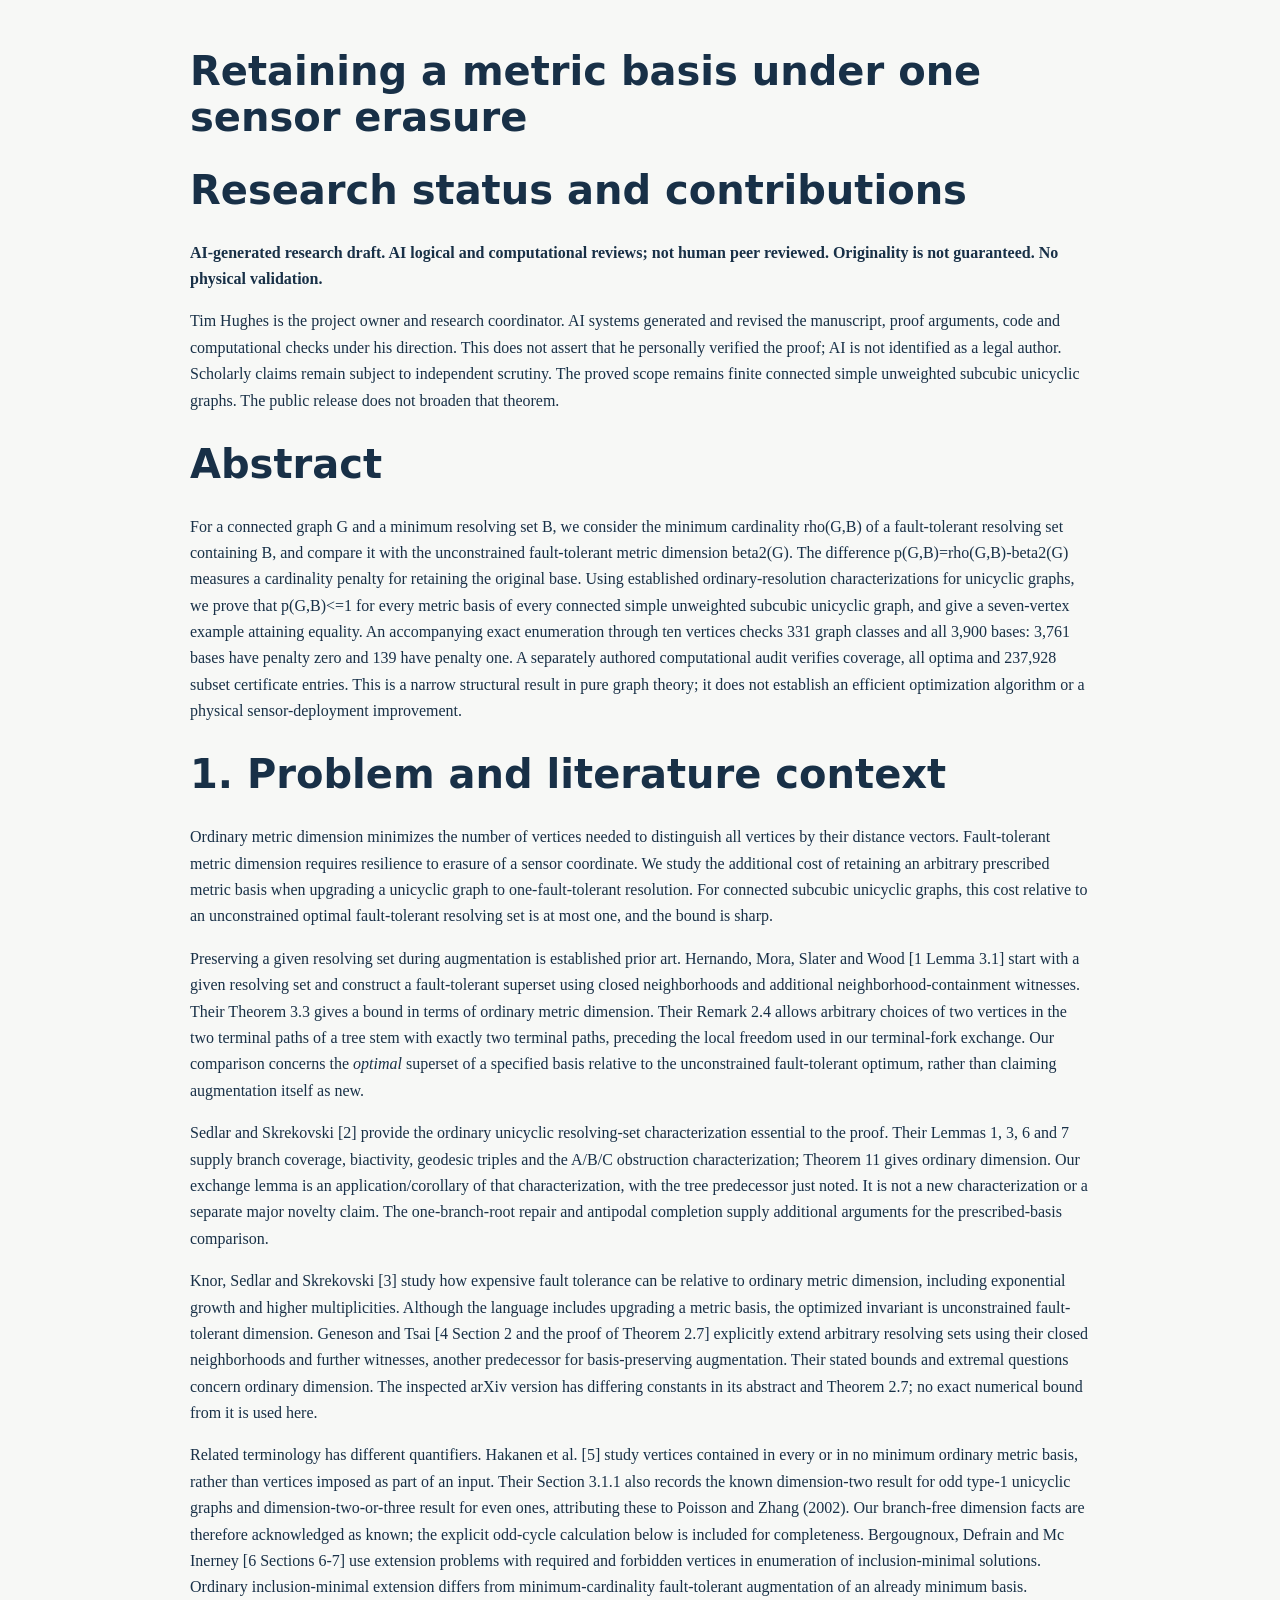
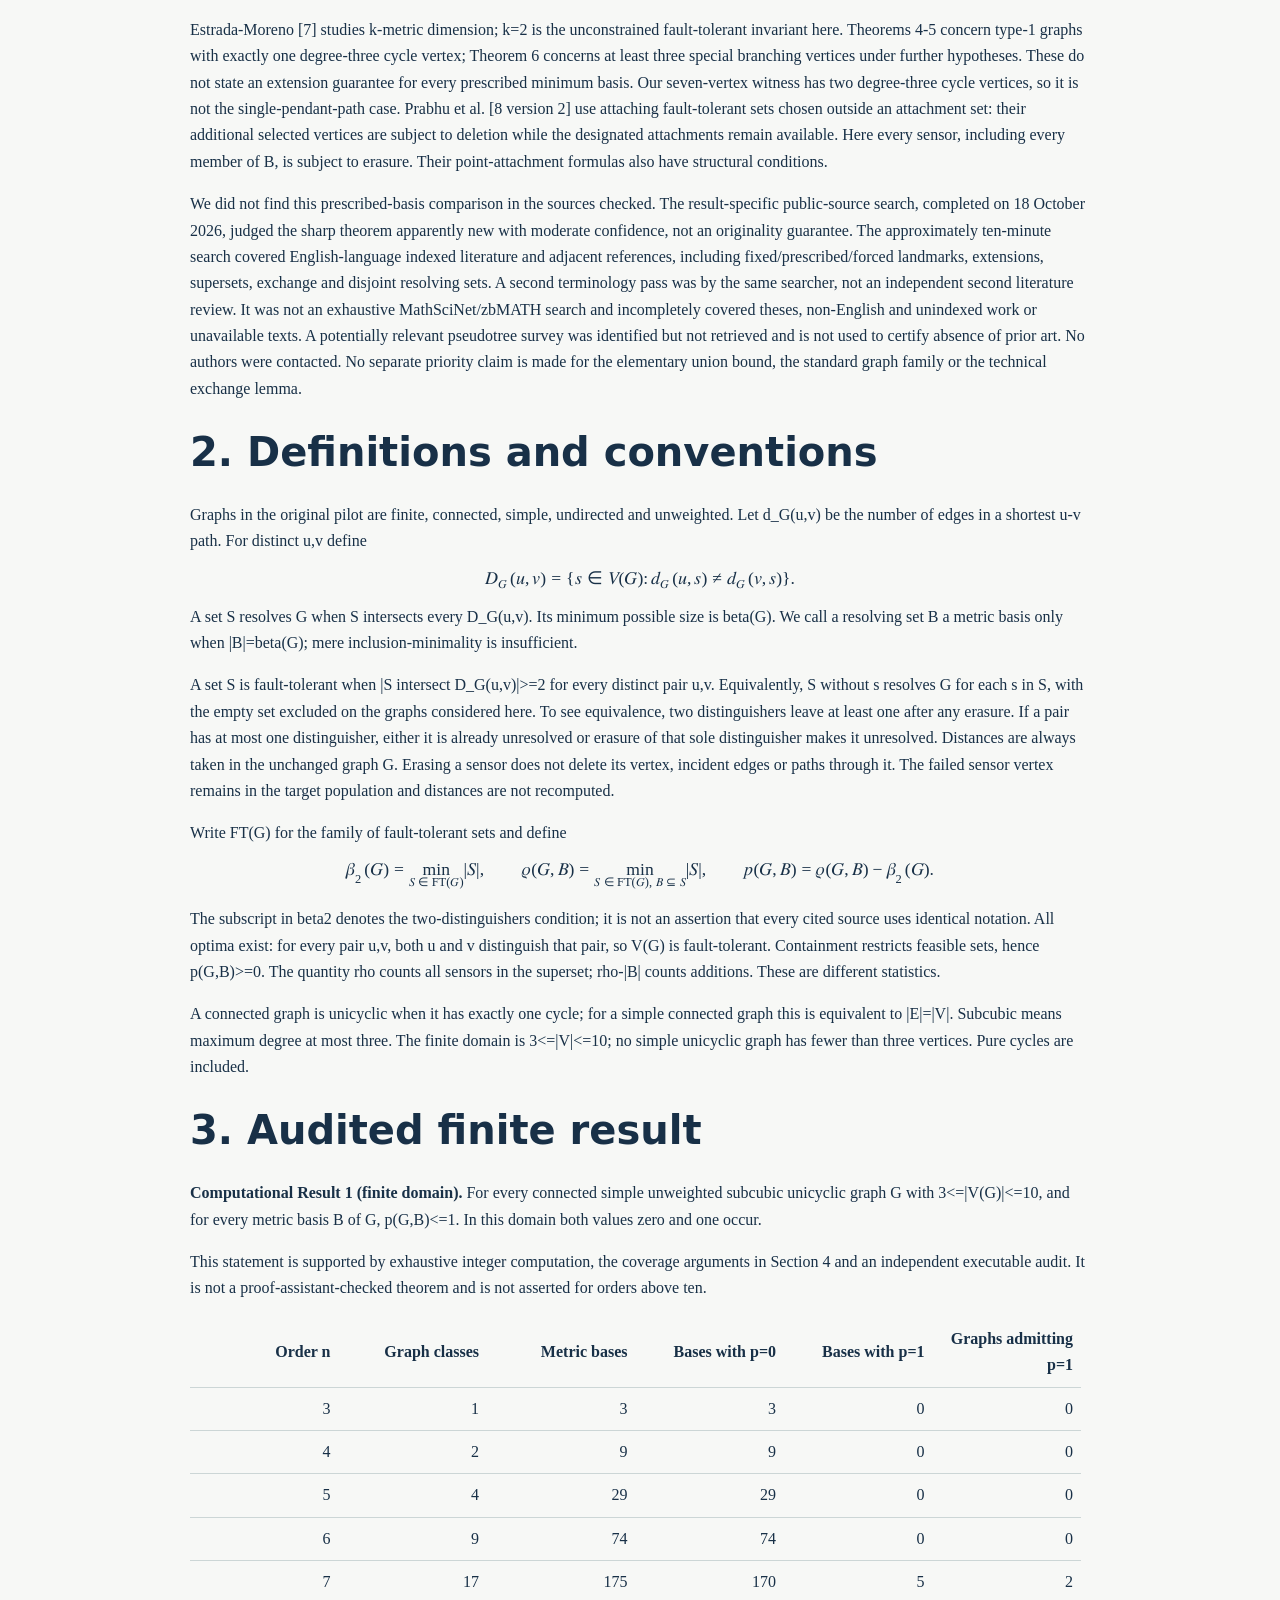
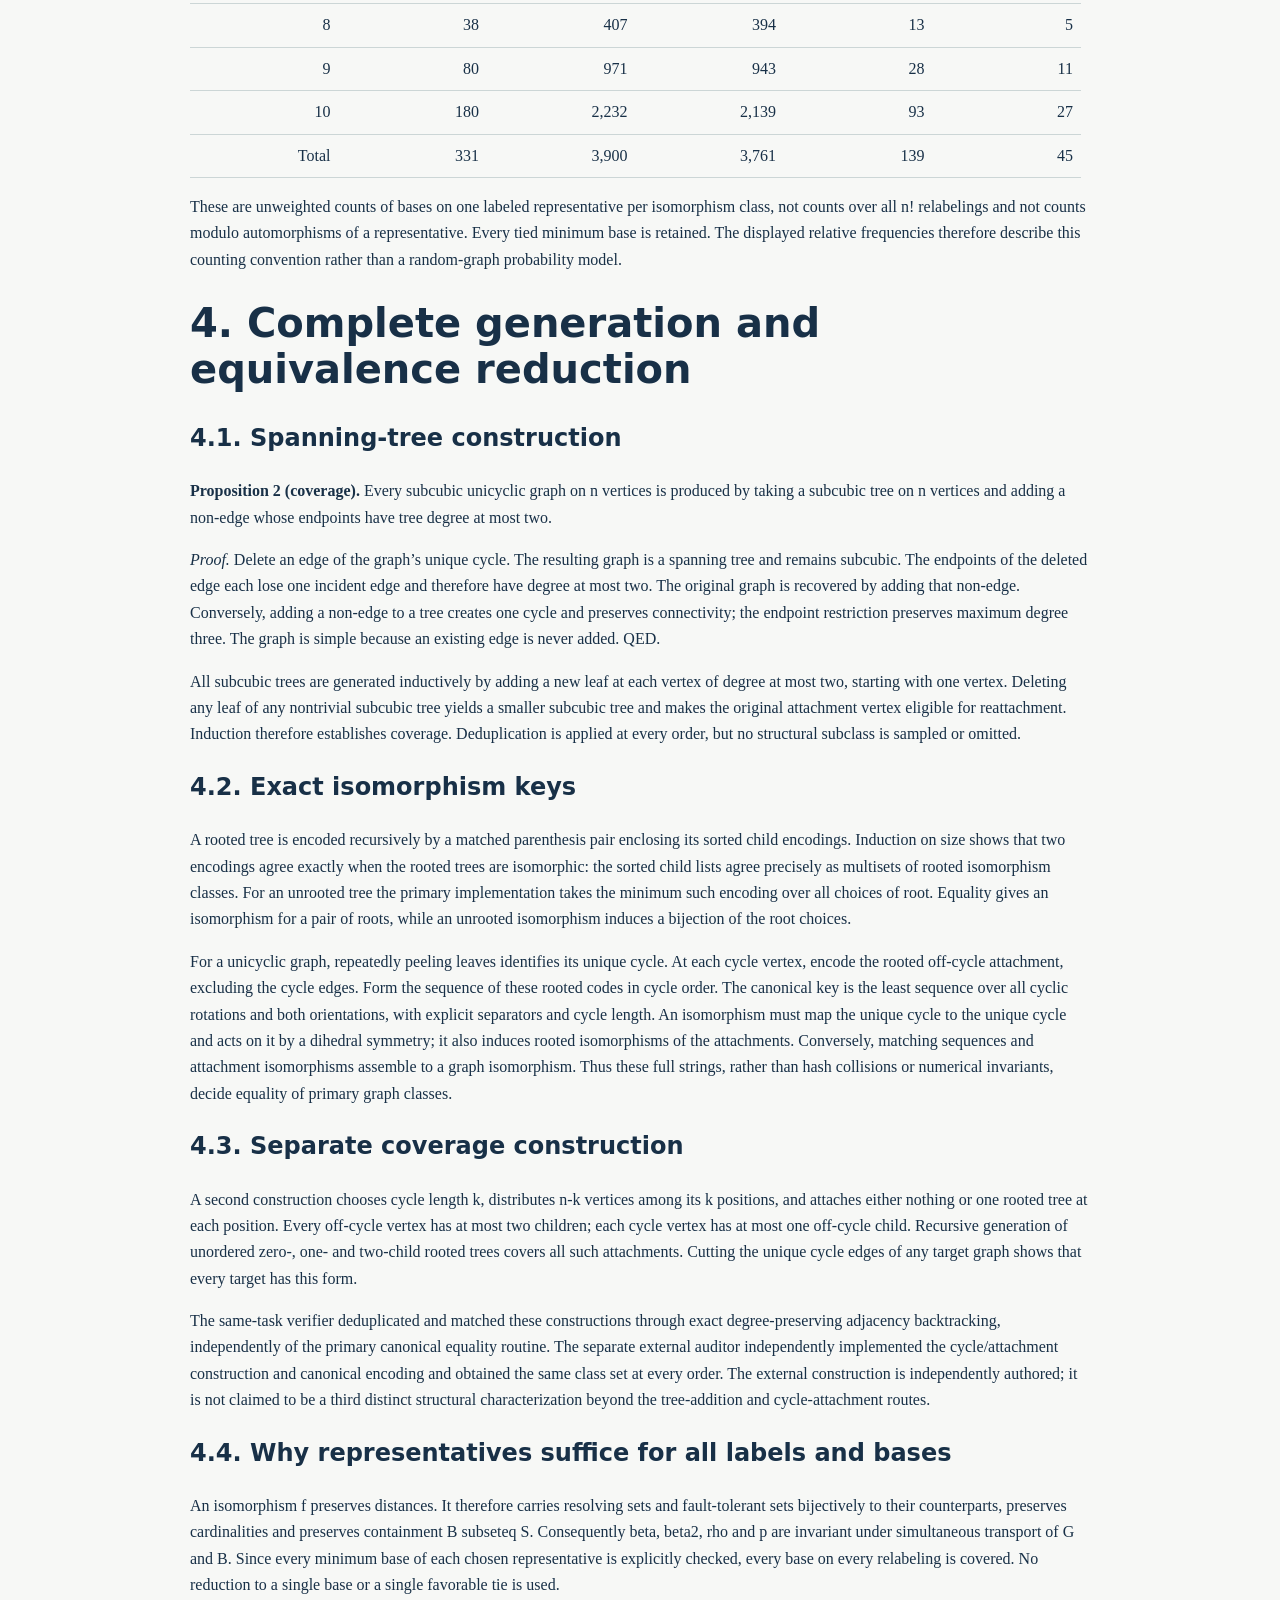
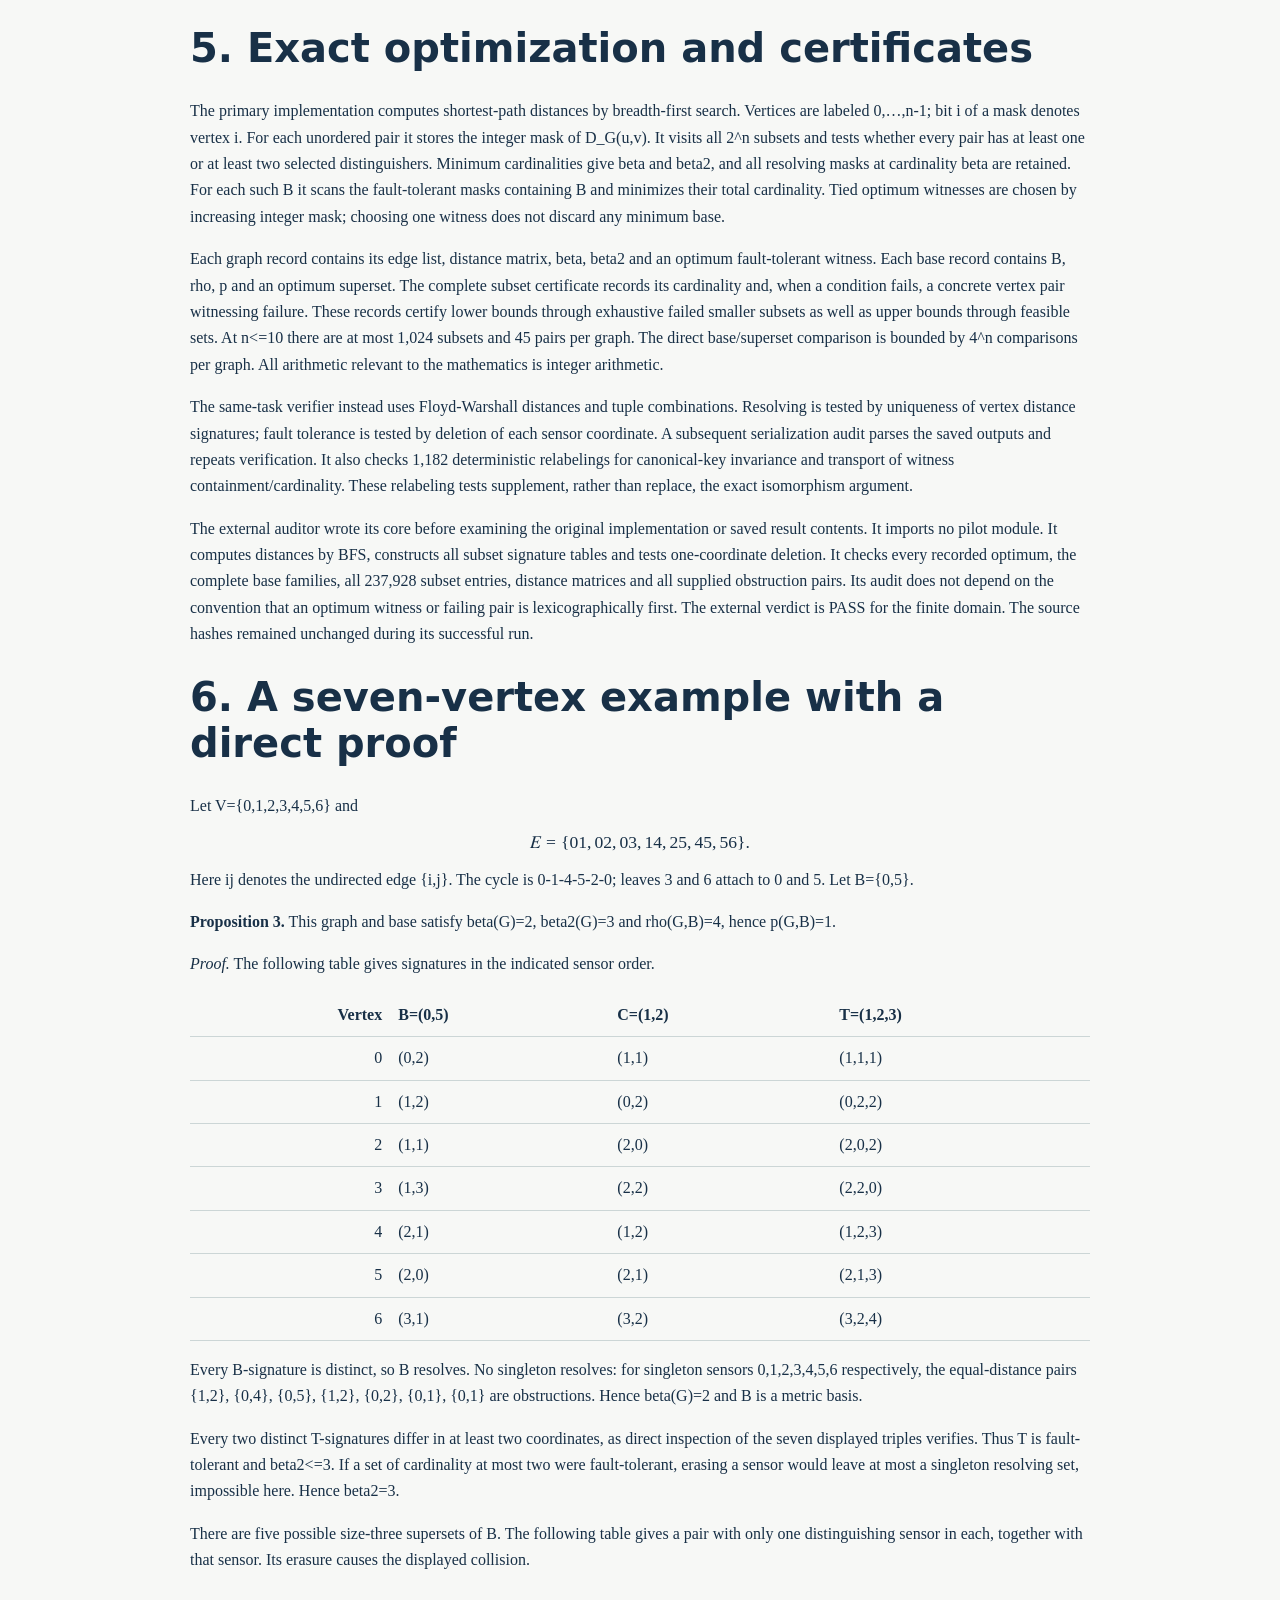
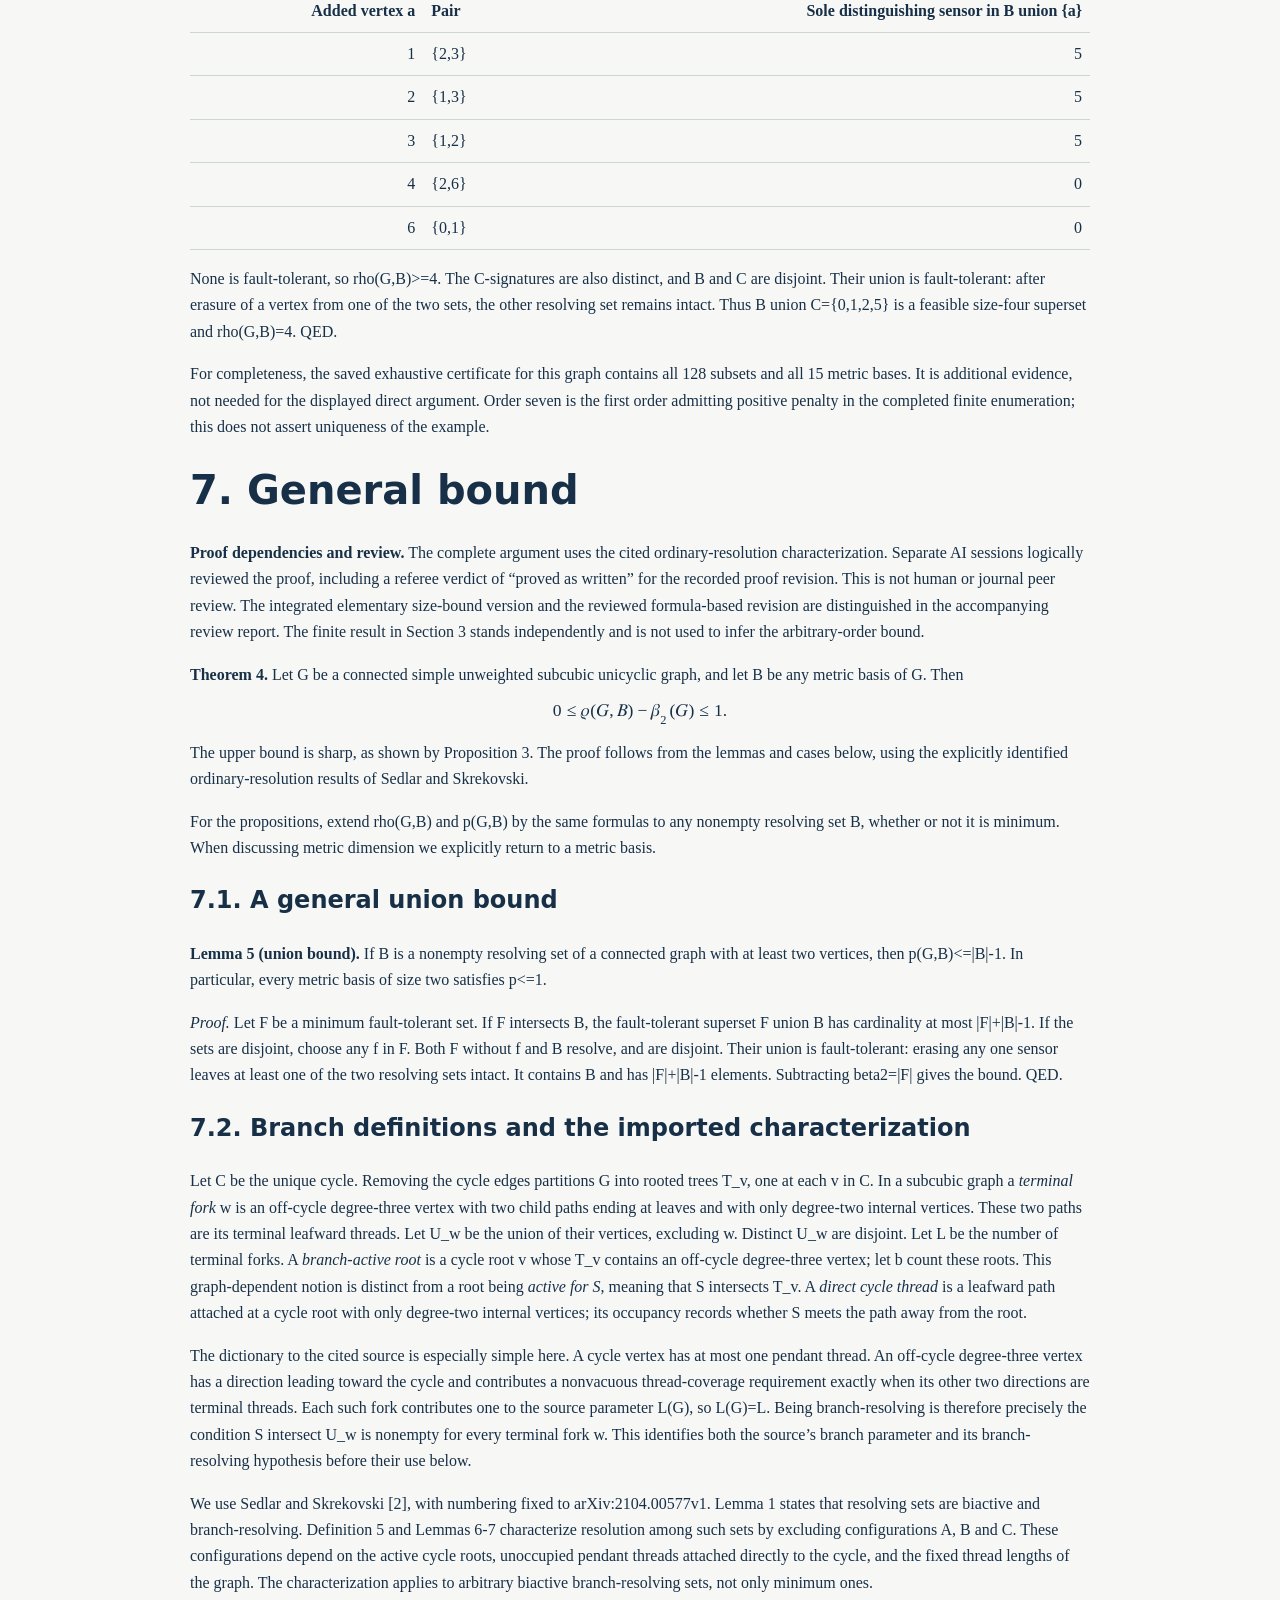
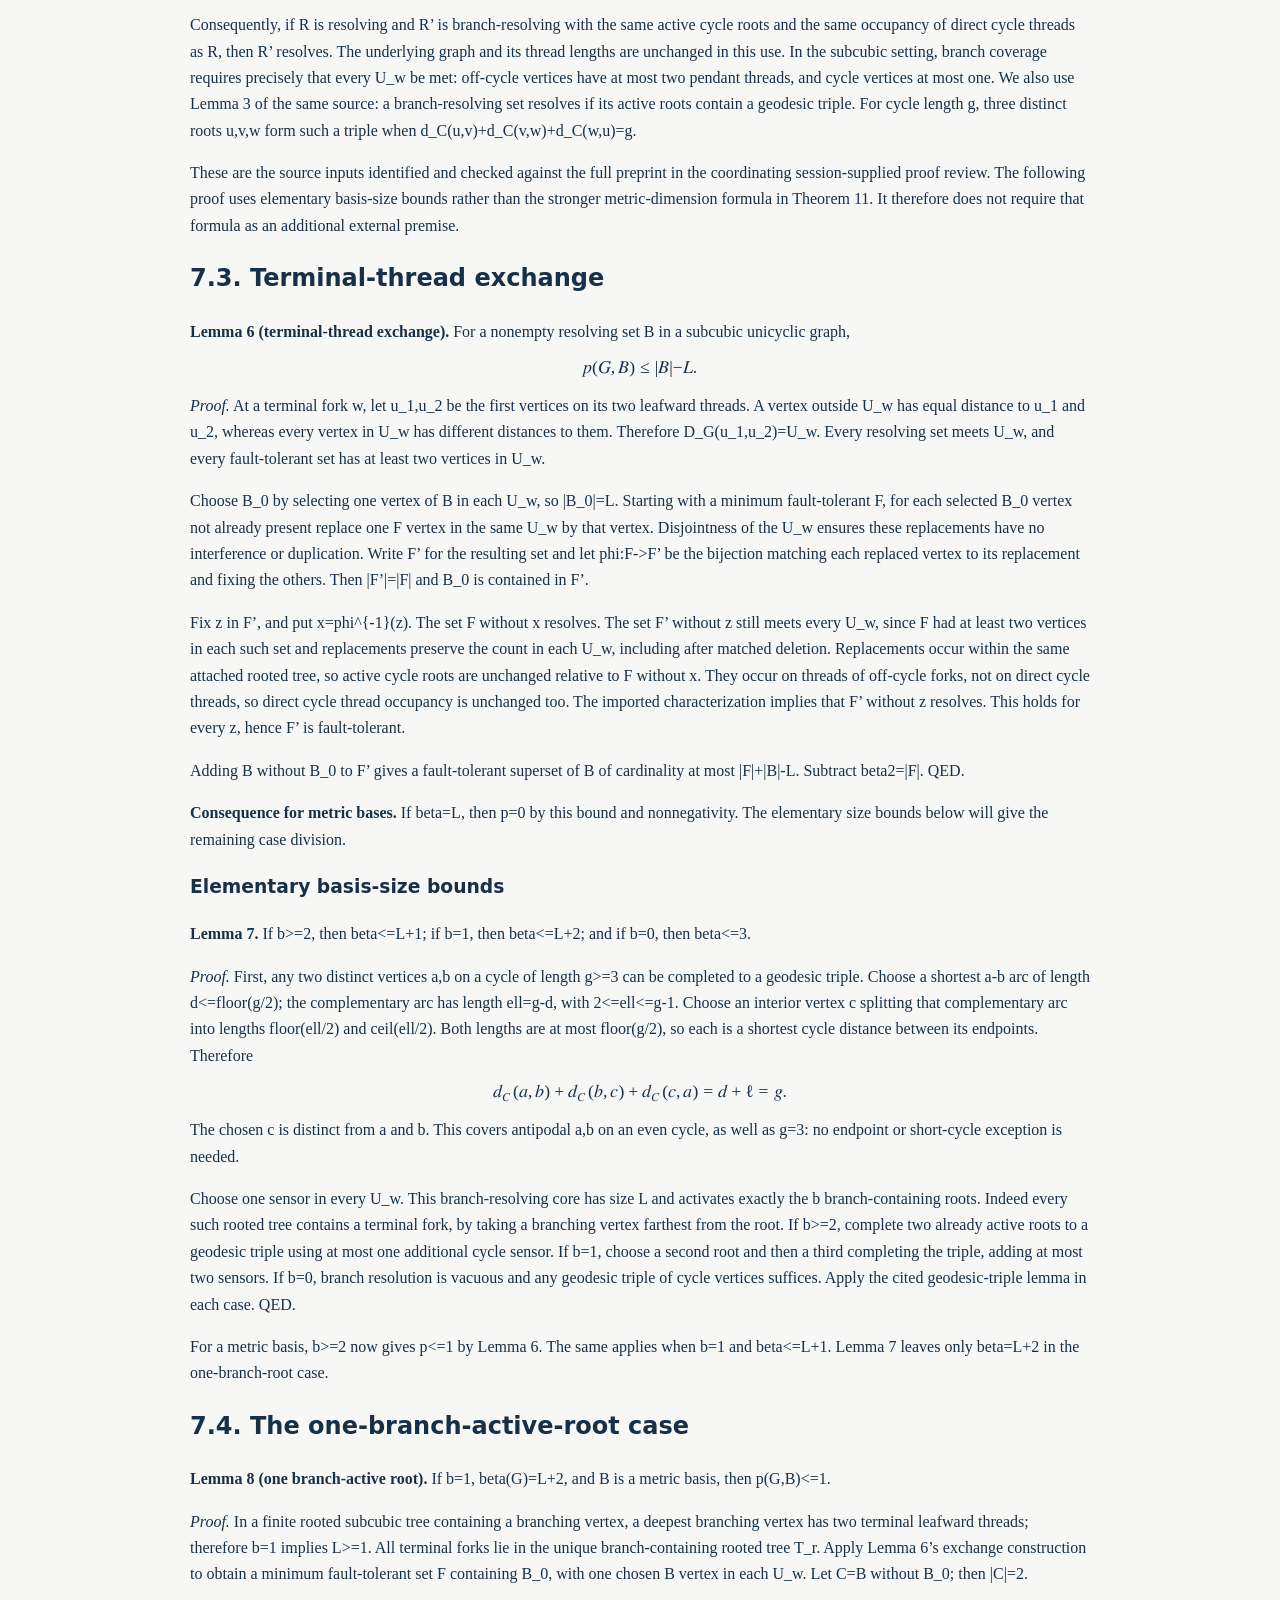
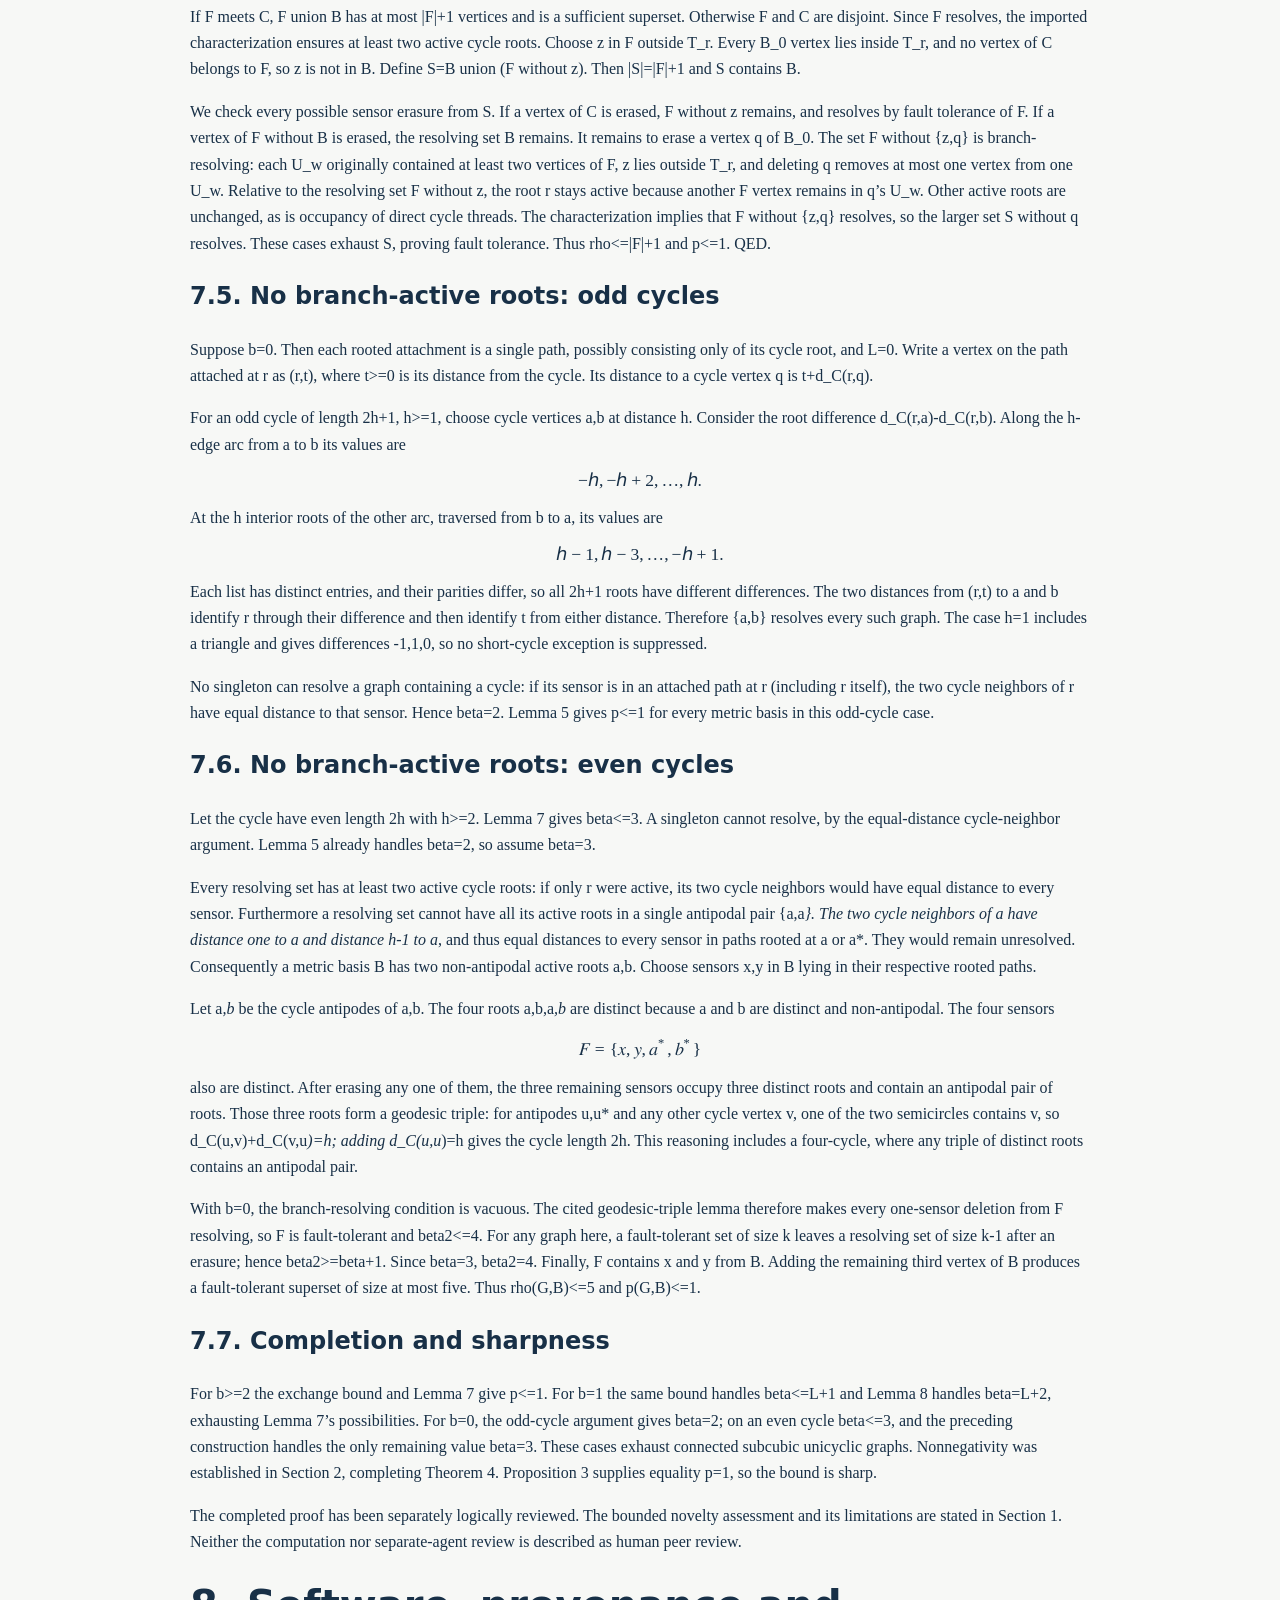
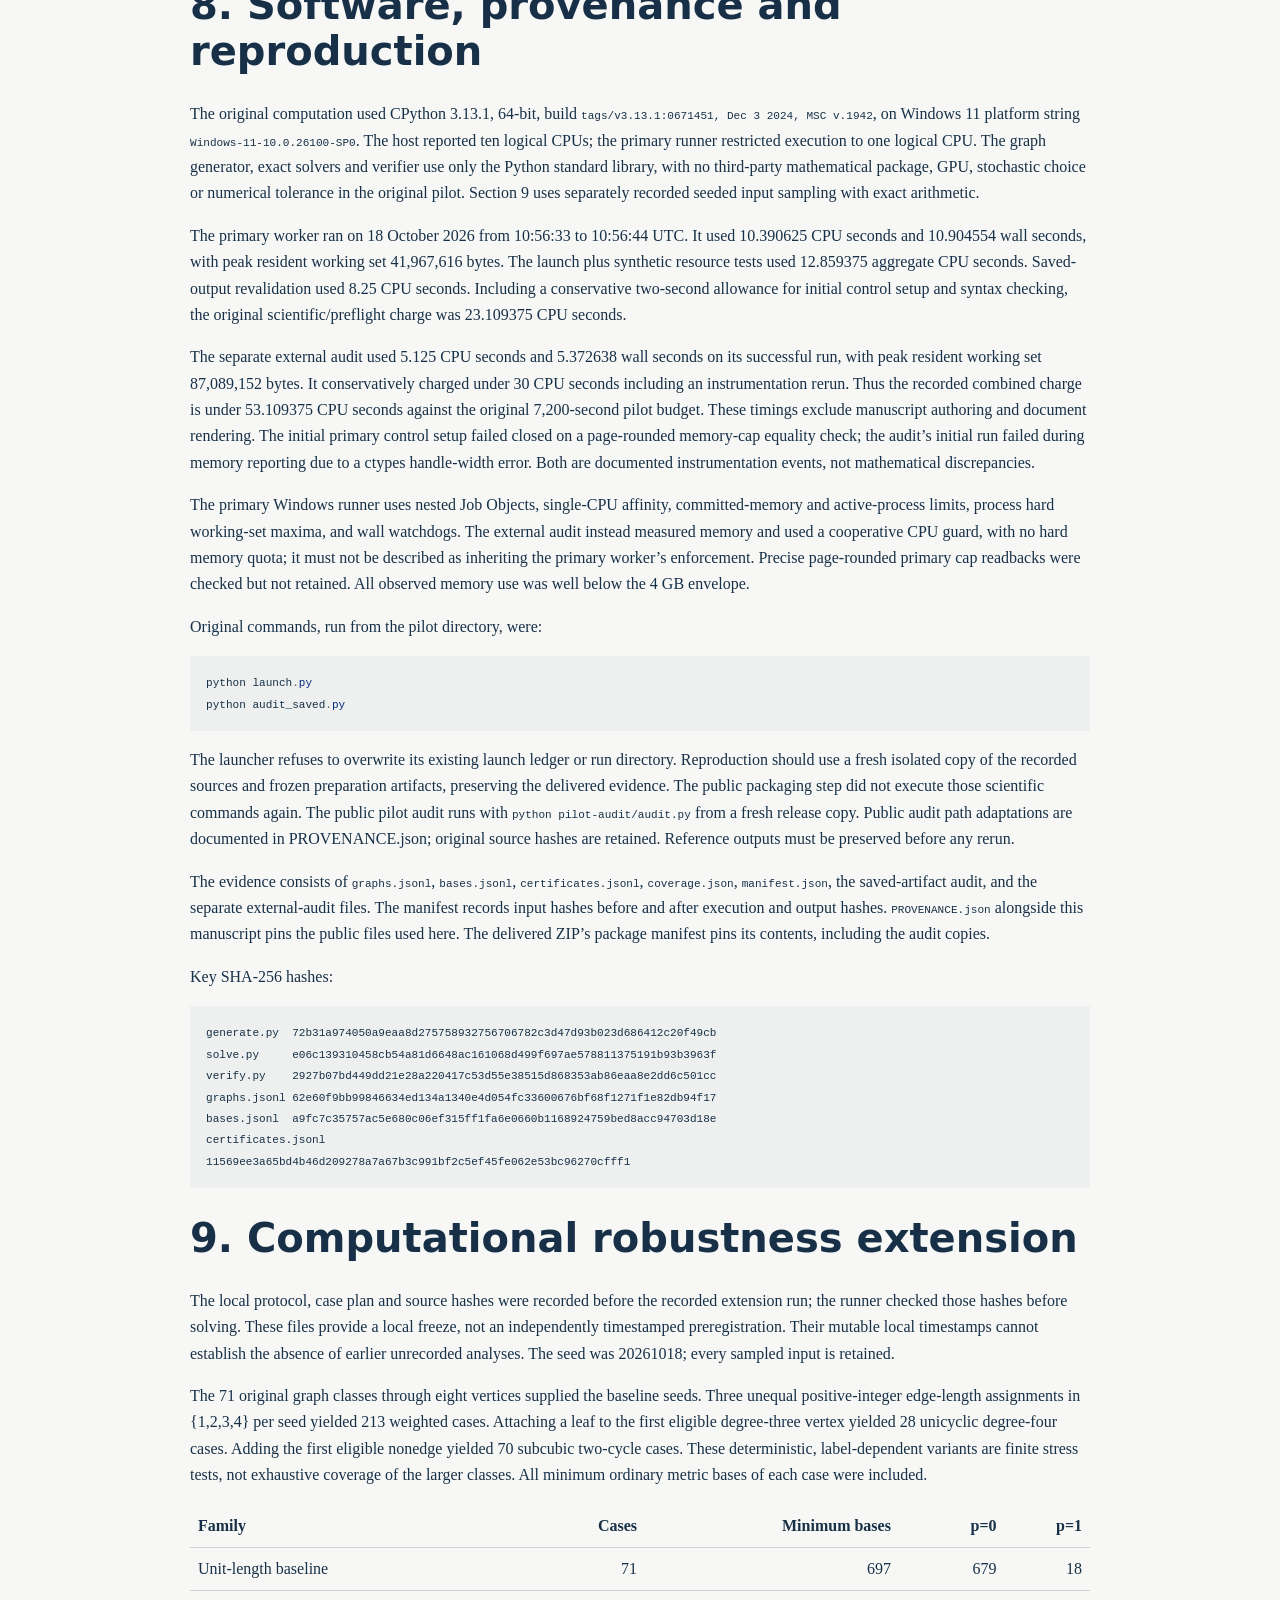
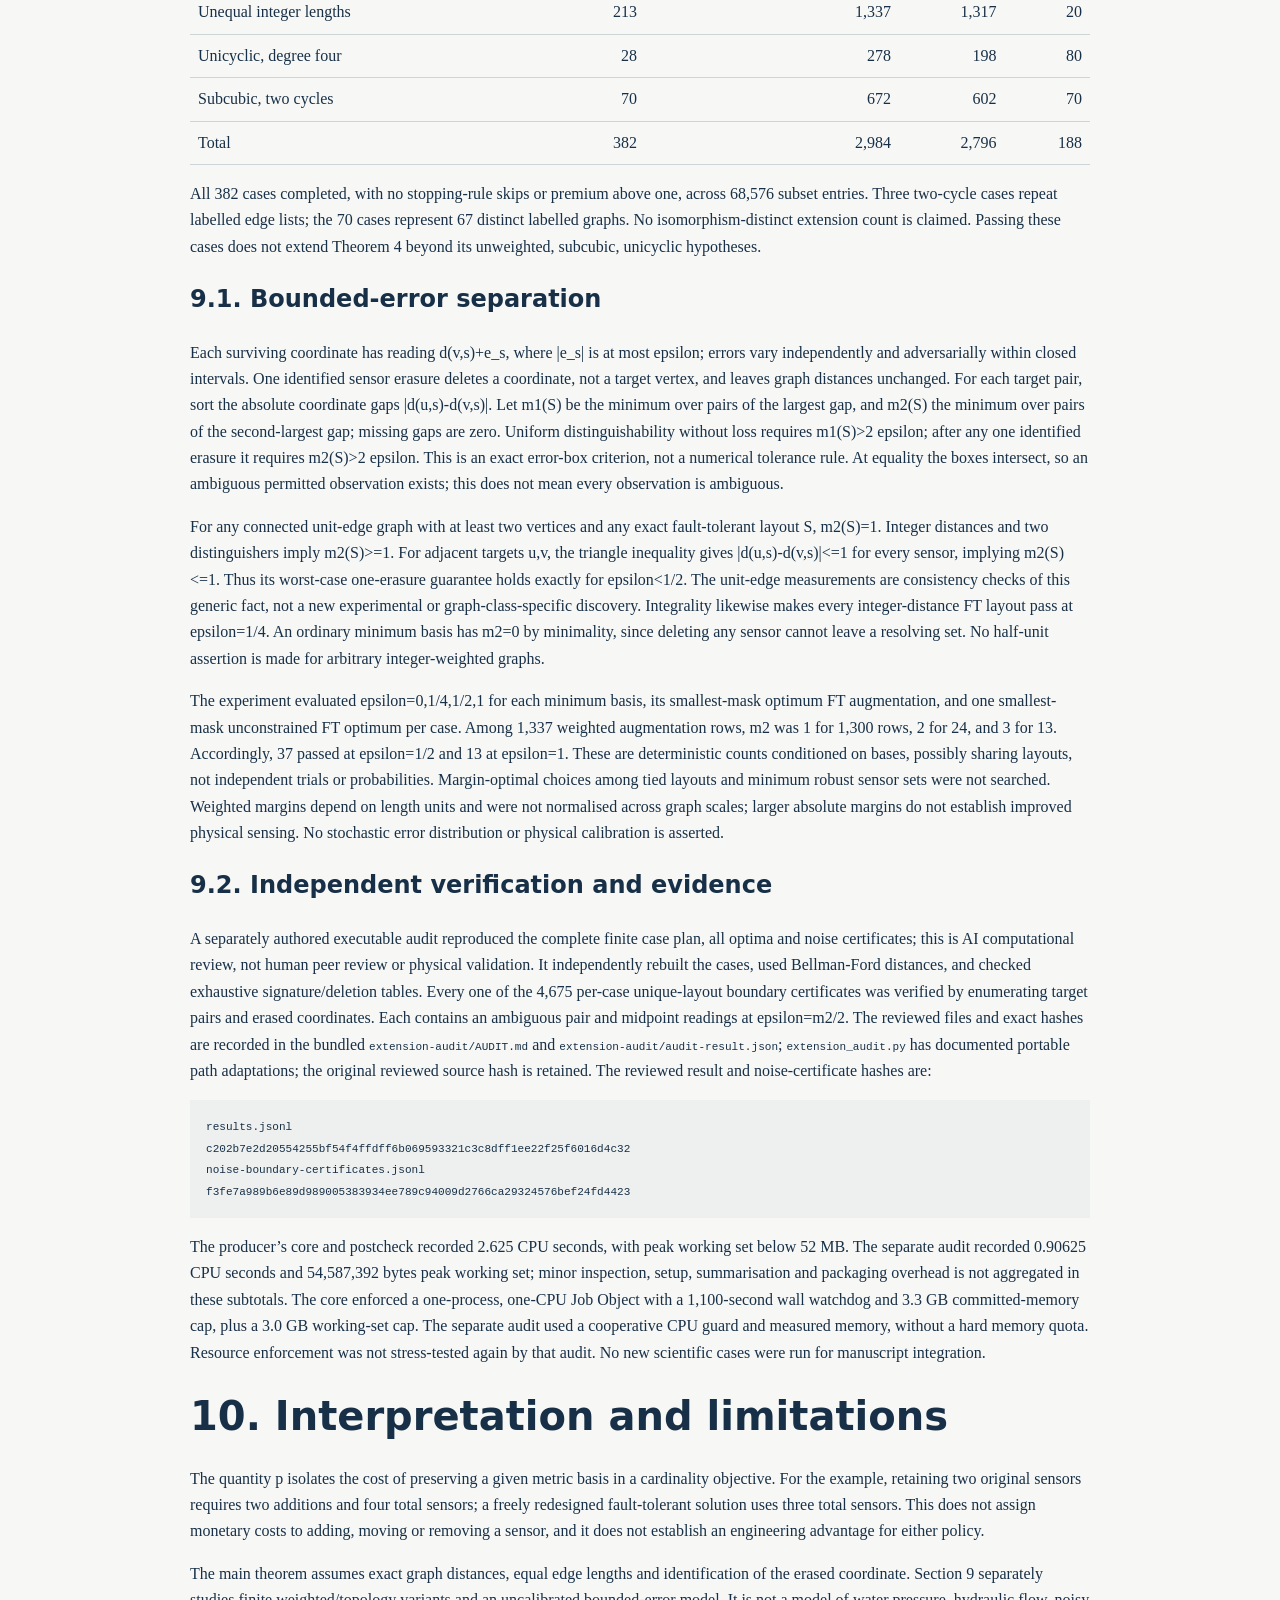
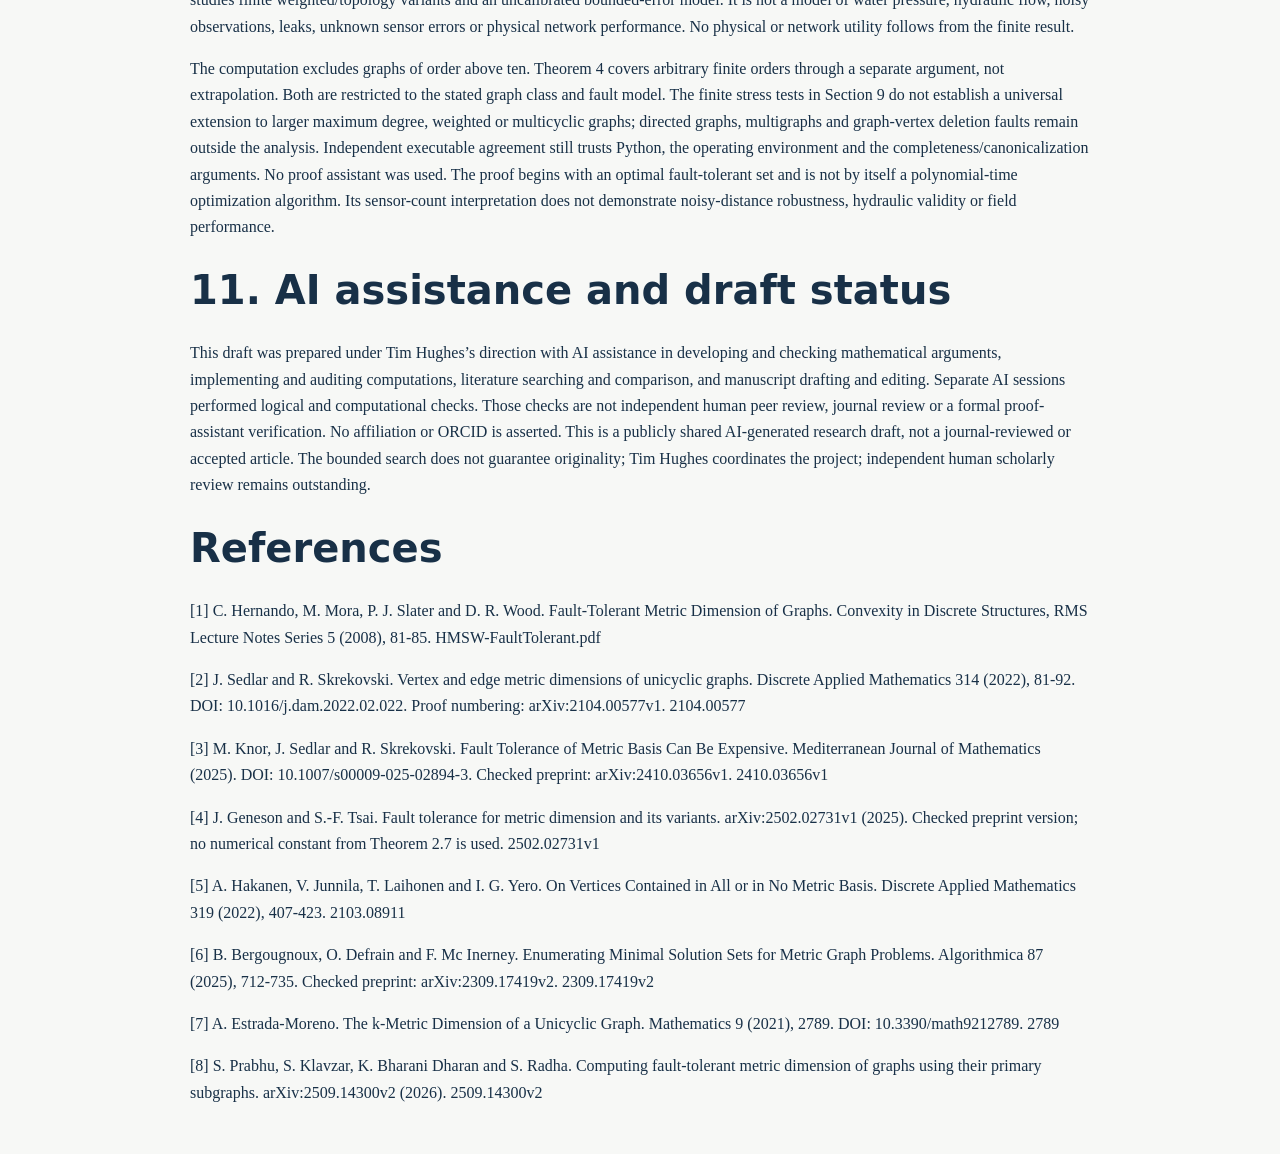
==== paper.html @ e22c7f04 "Publish AI-generated maths draft with scoped licences and audited evidence" ====
<!DOCTYPE html>
<html xmlns="http://www.w3.org/1999/xhtml">
<head>
  <meta charset="utf-8" />
  <meta name="generator" content="pandoc 3.12.1" />
  <meta name="viewport" content="width=device-width, initial-scale=1.0, user-scalable=yes" />
  <title>Retaining a metric basis under one sensor erasure</title>
  <style>
    /* Default styles provided by pandoc.
    ** See https://pandoc.org/MANUAL.html#variables-for-html for config info.
    */
    span.smallcaps{font-variant: small-caps;}
    div.columns{display: flex; gap: 1.5em;}
    div.column{flex: auto;}
    @media screen {
    div.columns{gap: min(4vw, 1.5em);}
    div.column{overflow-x: auto;}
    }
    div.hanging-indent{margin-left: 1.5em; text-indent: -1.5em;}
    /* The extra [class] is a hack that increases specificity enough to
       override a similar rule in reveal.js */
    ul.task-list[class]{list-style: none;}
    ul.task-list li input[type="checkbox"] {
      font-size: inherit;
      width: 0.8em;
      margin: 0 0.8em 0.2em -1.6em;
      vertical-align: middle;
    }
    /* CSS for syntax highlighting */
    html { -webkit-text-size-adjust: 100%; }
    pre > code.sourceCode { white-space: pre; position: relative; }
    pre > code.sourceCode > span { display: inline-block; line-height: 1.25; }
    pre > code.sourceCode > span:empty { height: 1.2em; }
    .sourceCode { overflow: visible; }
    code.sourceCode > span { color: inherit; text-decoration: inherit; }
    div.sourceCode { margin: 1em 0; }
    pre.sourceCode { margin: 0; }
    @media screen {
    div.sourceCode { overflow: auto; }
    }
    @media print {
    pre > code.sourceCode { white-space: pre-wrap; }
    pre > code.sourceCode > span { text-indent: -5em; padding-left: 5em; }
    }
    pre.numberSource code
      { counter-reset: source-line 0; }
    pre.numberSource code > span
      { position: relative; left: -4em; counter-increment: source-line; }
    pre.numberSource code > span > a:first-child::before
      { content: counter(source-line);
        position: relative; left: -1em; text-align: right; vertical-align: baseline;
        border: none; display: inline-block;
        -webkit-touch-callout: none; -webkit-user-select: none;
        -khtml-user-select: none; -moz-user-select: none;
        -ms-user-select: none; user-select: none;
        padding: 0 4px; width: 4em;
        color: #aaaaaa;
      }
    pre.numberSource { margin-left: 3em; border-left: 1px solid #aaaaaa;  padding-left: 4px; }
    div.sourceCode
      {   }
    @media screen {
    pre > code.sourceCode > span > a:first-child::before { text-decoration: underline; }
    }
    code span.al { color: #ff0000; font-weight: bold; } /* Alert */
    code span.an { color: #60a0b0; font-weight: bold; font-style: italic; } /* Annotation */
    code span.at { color: #7d9029; } /* Attribute */
    code span.bn { color: #40a070; } /* BaseN */
    code span.bu { color: #008000; } /* BuiltIn */
    code span.cf { color: #007020; font-weight: bold; } /* ControlFlow */
    code span.ch { color: #4070a0; } /* Char */
    code span.cn { color: #880000; } /* Constant */
    code span.co { color: #60a0b0; font-style: italic; } /* Comment */
    code span.cv { color: #60a0b0; font-weight: bold; font-style: italic; } /* CommentVar */
    code span.do { color: #ba2121; font-style: italic; } /* Documentation */
    code span.dt { color: #902000; } /* DataType */
    code span.dv { color: #40a070; } /* DecVal */
    code span.er { color: #ff0000; font-weight: bold; } /* Error */
    code span.ex { } /* Extension */
    code span.fl { color: #40a070; } /* Float */
    code span.fu { color: #06287e; } /* Function */
    code span.im { color: #008000; font-weight: bold; } /* Import */
    code span.in { color: #60a0b0; font-weight: bold; font-style: italic; } /* Information */
    code span.kw { color: #007020; font-weight: bold; } /* Keyword */
    code span.op { color: #666666; } /* Operator */
    code span.ot { color: #007020; } /* Other */
    code span.pp { color: #bc7a00; } /* Preprocessor */
    code span.sc { color: #4070a0; } /* SpecialChar */
    code span.ss { color: #bb6688; } /* SpecialString */
    code span.st { color: #4070a0; } /* String */
    code span.va { color: #19177c; } /* Variable */
    code span.vs { color: #4070a0; } /* VerbatimString */
    code span.wa { color: #60a0b0; font-weight: bold; font-style: italic; } /* Warning */
  </style>
  <link rel="stylesheet" href="style.css" />
</head>
<body>
<header id="title-block-header">
<h1 class="title">Retaining a metric basis under one sensor erasure</h1>
</header>
<h1 id="research-status-and-contributions">Research status and
contributions</h1>
<p><strong>AI-generated research draft. AI logical and computational
reviews; not human peer reviewed. Originality is not guaranteed. No
physical validation.</strong></p>
<p>Tim Hughes is the project owner and research coordinator. AI systems
generated and revised the manuscript, proof arguments, code and
computational checks under his direction. This does not assert that he
personally verified the proof; AI is not identified as a legal author.
Scholarly claims remain subject to independent scrutiny. The proved
scope remains finite connected simple unweighted subcubic unicyclic
graphs. The public release does not broaden that theorem.</p>
<h1 id="abstract">Abstract</h1>
<p>For a connected graph G and a minimum resolving set B, we consider
the minimum cardinality rho(G,B) of a fault-tolerant resolving set
containing B, and compare it with the unconstrained fault-tolerant
metric dimension beta2(G). The difference p(G,B)=rho(G,B)-beta2(G)
measures a cardinality penalty for retaining the original base. Using
established ordinary-resolution characterizations for unicyclic graphs,
we prove that p(G,B)&lt;=1 for every metric basis of every connected
simple unweighted subcubic unicyclic graph, and give a seven-vertex
example attaining equality. An accompanying exact enumeration through
ten vertices checks 331 graph classes and all 3,900 bases: 3,761 bases
have penalty zero and 139 have penalty one. A separately authored
computational audit verifies coverage, all optima and 237,928 subset
certificate entries. This is a narrow structural result in pure graph
theory; it does not establish an efficient optimization algorithm or a
physical sensor-deployment improvement.</p>
<h1 id="problem-and-literature-context">1. Problem and literature
context</h1>
<p>Ordinary metric dimension minimizes the number of vertices needed to
distinguish all vertices by their distance vectors. Fault-tolerant
metric dimension requires resilience to erasure of a sensor coordinate.
We study the additional cost of retaining an arbitrary prescribed metric
basis when upgrading a unicyclic graph to one-fault-tolerant resolution.
For connected subcubic unicyclic graphs, this cost relative to an
unconstrained optimal fault-tolerant resolving set is at most one, and
the bound is sharp.</p>
<p>Preserving a given resolving set during augmentation is established
prior art. Hernando, Mora, Slater and Wood [1 Lemma 3.1] start with a
given resolving set and construct a fault-tolerant superset using closed
neighborhoods and additional neighborhood-containment witnesses. Their
Theorem 3.3 gives a bound in terms of ordinary metric dimension. Their
Remark 2.4 allows arbitrary choices of two vertices in the two terminal
paths of a tree stem with exactly two terminal paths, preceding the
local freedom used in our terminal-fork exchange. Our comparison
concerns the <em>optimal</em> superset of a specified basis relative to
the unconstrained fault-tolerant optimum, rather than claiming
augmentation itself as new.</p>
<p>Sedlar and Skrekovski [2] provide the ordinary unicyclic
resolving-set characterization essential to the proof. Their Lemmas 1,
3, 6 and 7 supply branch coverage, biactivity, geodesic triples and the
A/B/C obstruction characterization; Theorem 11 gives ordinary dimension.
Our exchange lemma is an application/corollary of that characterization,
with the tree predecessor just noted. It is not a new characterization
or a separate major novelty claim. The one-branch-root repair and
antipodal completion supply additional arguments for the
prescribed-basis comparison.</p>
<p>Knor, Sedlar and Skrekovski [3] study how expensive fault tolerance
can be relative to ordinary metric dimension, including exponential
growth and higher multiplicities. Although the language includes
upgrading a metric basis, the optimized invariant is unconstrained
fault-tolerant dimension. Geneson and Tsai [4 Section 2 and the proof of
Theorem 2.7] explicitly extend arbitrary resolving sets using their
closed neighborhoods and further witnesses, another predecessor for
basis-preserving augmentation. Their stated bounds and extremal
questions concern ordinary dimension. The inspected arXiv version has
differing constants in its abstract and Theorem 2.7; no exact numerical
bound from it is used here.</p>
<p>Related terminology has different quantifiers. Hakanen et al. [5]
study vertices contained in every or in no minimum ordinary metric
basis, rather than vertices imposed as part of an input. Their Section
3.1.1 also records the known dimension-two result for odd type-1
unicyclic graphs and dimension-two-or-three result for even ones,
attributing these to Poisson and Zhang (2002). Our branch-free dimension
facts are therefore acknowledged as known; the explicit odd-cycle
calculation below is included for completeness. Bergougnoux, Defrain and
Mc Inerney [6 Sections 6-7] use extension problems with required and
forbidden vertices in enumeration of inclusion-minimal solutions.
Ordinary inclusion-minimal extension differs from minimum-cardinality
fault-tolerant augmentation of an already minimum basis.</p>
<p>Estrada-Moreno [7] studies k-metric dimension; k=2 is the
unconstrained fault-tolerant invariant here. Theorems 4-5 concern type-1
graphs with exactly one degree-three cycle vertex; Theorem 6 concerns at
least three special branching vertices under further hypotheses. These
do not state an extension guarantee for every prescribed minimum basis.
Our seven-vertex witness has two degree-three cycle vertices, so it is
not the single-pendant-path case. Prabhu et al. [8 version 2] use
attaching fault-tolerant sets chosen outside an attachment set: their
additional selected vertices are subject to deletion while the
designated attachments remain available. Here every sensor, including
every member of B, is subject to erasure. Their point-attachment
formulas also have structural conditions.</p>
<p>We did not find this prescribed-basis comparison in the sources
checked. The result-specific public-source search, completed on 18
October 2026, judged the sharp theorem apparently new with moderate
confidence, not an originality guarantee. The approximately ten-minute
search covered English-language indexed literature and adjacent
references, including fixed/prescribed/forced landmarks, extensions,
supersets, exchange and disjoint resolving sets. A second terminology
pass was by the same searcher, not an independent second literature
review. It was not an exhaustive MathSciNet/zbMATH search and
incompletely covered theses, non-English and unindexed work or
unavailable texts. A potentially relevant pseudotree survey was
identified but not retrieved and is not used to certify absence of prior
art. No authors were contacted. No separate priority claim is made for
the elementary union bound, the standard graph family or the technical
exchange lemma.</p>
<h1 id="definitions-and-conventions">2. Definitions and conventions</h1>
<p>Graphs in the original pilot are finite, connected, simple,
undirected and unweighted. Let d_G(u,v) be the number of edges in a
shortest u-v path. For distinct u,v define</p>
<p><math display="block" xmlns="http://www.w3.org/1998/Math/MathML"><semantics><mrow><msub><mi>D</mi><mi>G</mi></msub><mo stretchy="false" form="prefix">(</mo><mi>u</mi><mo>,</mo><mi>v</mi><mo stretchy="false" form="postfix">)</mo><mo>=</mo><mo stretchy="false" form="prefix">{</mo><mi>s</mi><mo>∈</mo><mi>V</mi><mo stretchy="false" form="prefix">(</mo><mi>G</mi><mo stretchy="false" form="postfix">)</mo><mo>:</mo><msub><mi>d</mi><mi>G</mi></msub><mo stretchy="false" form="prefix">(</mo><mi>u</mi><mo>,</mo><mi>s</mi><mo stretchy="false" form="postfix">)</mo><mo>≠</mo><msub><mi>d</mi><mi>G</mi></msub><mo stretchy="false" form="prefix">(</mo><mi>v</mi><mo>,</mo><mi>s</mi><mo stretchy="false" form="postfix">)</mo><mo stretchy="false" form="postfix">}</mo><mi>.</mi></mrow><annotation encoding="application/x-tex">D_G(u,v)=\{s\in V(G):d_G(u,s)\ne d_G(v,s)\}.</annotation></semantics></math></p>
<p>A set S resolves G when S intersects every D_G(u,v). Its minimum
possible size is beta(G). We call a resolving set B a metric basis only
when |B|=beta(G); mere inclusion-minimality is insufficient.</p>
<p>A set S is fault-tolerant when |S intersect D_G(u,v)|&gt;=2 for every
distinct pair u,v. Equivalently, S without s resolves G for each s in S,
with the empty set excluded on the graphs considered here. To see
equivalence, two distinguishers leave at least one after any erasure. If
a pair has at most one distinguisher, either it is already unresolved or
erasure of that sole distinguisher makes it unresolved. Distances are
always taken in the unchanged graph G. Erasing a sensor does not delete
its vertex, incident edges or paths through it. The failed sensor vertex
remains in the target population and distances are not recomputed.</p>
<p>Write FT(G) for the family of fault-tolerant sets and define</p>
<p><math display="block" xmlns="http://www.w3.org/1998/Math/MathML"><semantics><mrow><msub><mi>β</mi><mn>2</mn></msub><mo stretchy="false" form="prefix">(</mo><mi>G</mi><mo stretchy="false" form="postfix">)</mo><mo>=</mo><munder><mi mathvariant="normal">min</mi><mrow><mi>S</mi><mo>∈</mo><mrow><mi mathvariant="normal">FT</mi><mo>&#8289;</mo></mrow><mo stretchy="false" form="prefix">(</mo><mi>G</mi><mo stretchy="false" form="postfix">)</mo></mrow></munder><mo stretchy="false" form="prefix">|</mo><mi>S</mi><mo stretchy="false" form="prefix">|</mo><mo>,</mo><mspace width="2.0em"></mspace><mi>ρ</mi><mo stretchy="false" form="prefix">(</mo><mi>G</mi><mo>,</mo><mi>B</mi><mo stretchy="false" form="postfix">)</mo><mo>=</mo><munder><mi mathvariant="normal">min</mi><mrow><mi>S</mi><mo>∈</mo><mrow><mi mathvariant="normal">FT</mi><mo>&#8289;</mo></mrow><mo stretchy="false" form="prefix">(</mo><mi>G</mi><mo stretchy="false" form="postfix">)</mo><mo>,</mo><mspace width="0.167em"></mspace><mi>B</mi><mo>⊆</mo><mi>S</mi></mrow></munder><mo stretchy="false" form="prefix">|</mo><mi>S</mi><mo stretchy="false" form="prefix">|</mo><mo>,</mo><mspace width="2.0em"></mspace><mi>p</mi><mo stretchy="false" form="prefix">(</mo><mi>G</mi><mo>,</mo><mi>B</mi><mo stretchy="false" form="postfix">)</mo><mo>=</mo><mi>ρ</mi><mo stretchy="false" form="prefix">(</mo><mi>G</mi><mo>,</mo><mi>B</mi><mo stretchy="false" form="postfix">)</mo><mo>−</mo><msub><mi>β</mi><mn>2</mn></msub><mo stretchy="false" form="prefix">(</mo><mi>G</mi><mo stretchy="false" form="postfix">)</mo><mi>.</mi></mrow><annotation encoding="application/x-tex">\beta_2(G)=\min_{S\in\operatorname{FT}(G)}|S|,\qquad
\rho(G,B)=\min_{S\in\operatorname{FT}(G),\,B\subseteq S}|S|,
\qquad p(G,B)=\rho(G,B)-\beta_2(G).</annotation></semantics></math></p>
<p>The subscript in beta2 denotes the two-distinguishers condition; it
is not an assertion that every cited source uses identical notation. All
optima exist: for every pair u,v, both u and v distinguish that pair, so
V(G) is fault-tolerant. Containment restricts feasible sets, hence
p(G,B)&gt;=0. The quantity rho counts all sensors in the superset;
rho-|B| counts additions. These are different statistics.</p>
<p>A connected graph is unicyclic when it has exactly one cycle; for a
simple connected graph this is equivalent to |E|=|V|. Subcubic means
maximum degree at most three. The finite domain is 3&lt;=|V|&lt;=10; no
simple unicyclic graph has fewer than three vertices. Pure cycles are
included.</p>
<h1 id="audited-finite-result">3. Audited finite result</h1>
<p><strong>Computational Result 1 (finite domain).</strong> For every
connected simple unweighted subcubic unicyclic graph G with
3&lt;=|V(G)|&lt;=10, and for every metric basis B of G, p(G,B)&lt;=1. In
this domain both values zero and one occur.</p>
<p>This statement is supported by exhaustive integer computation, the
coverage arguments in Section 4 and an independent executable audit. It
is not a proof-assistant-checked theorem and is not asserted for orders
above ten.</p>
<table style="width:99%;">
<colgroup>
<col style="width: 16%" />
<col style="width: 16%" />
<col style="width: 16%" />
<col style="width: 16%" />
<col style="width: 16%" />
<col style="width: 16%" />
</colgroup>
<thead>
<tr>
<th style="text-align: right;">Order n</th>
<th style="text-align: right;">Graph classes</th>
<th style="text-align: right;">Metric bases</th>
<th style="text-align: right;">Bases with p=0</th>
<th style="text-align: right;">Bases with p=1</th>
<th style="text-align: right;">Graphs admitting p=1</th>
</tr>
</thead>
<tbody>
<tr>
<td style="text-align: right;">3</td>
<td style="text-align: right;">1</td>
<td style="text-align: right;">3</td>
<td style="text-align: right;">3</td>
<td style="text-align: right;">0</td>
<td style="text-align: right;">0</td>
</tr>
<tr>
<td style="text-align: right;">4</td>
<td style="text-align: right;">2</td>
<td style="text-align: right;">9</td>
<td style="text-align: right;">9</td>
<td style="text-align: right;">0</td>
<td style="text-align: right;">0</td>
</tr>
<tr>
<td style="text-align: right;">5</td>
<td style="text-align: right;">4</td>
<td style="text-align: right;">29</td>
<td style="text-align: right;">29</td>
<td style="text-align: right;">0</td>
<td style="text-align: right;">0</td>
</tr>
<tr>
<td style="text-align: right;">6</td>
<td style="text-align: right;">9</td>
<td style="text-align: right;">74</td>
<td style="text-align: right;">74</td>
<td style="text-align: right;">0</td>
<td style="text-align: right;">0</td>
</tr>
<tr>
<td style="text-align: right;">7</td>
<td style="text-align: right;">17</td>
<td style="text-align: right;">175</td>
<td style="text-align: right;">170</td>
<td style="text-align: right;">5</td>
<td style="text-align: right;">2</td>
</tr>
<tr>
<td style="text-align: right;">8</td>
<td style="text-align: right;">38</td>
<td style="text-align: right;">407</td>
<td style="text-align: right;">394</td>
<td style="text-align: right;">13</td>
<td style="text-align: right;">5</td>
</tr>
<tr>
<td style="text-align: right;">9</td>
<td style="text-align: right;">80</td>
<td style="text-align: right;">971</td>
<td style="text-align: right;">943</td>
<td style="text-align: right;">28</td>
<td style="text-align: right;">11</td>
</tr>
<tr>
<td style="text-align: right;">10</td>
<td style="text-align: right;">180</td>
<td style="text-align: right;">2,232</td>
<td style="text-align: right;">2,139</td>
<td style="text-align: right;">93</td>
<td style="text-align: right;">27</td>
</tr>
<tr>
<td style="text-align: right;">Total</td>
<td style="text-align: right;">331</td>
<td style="text-align: right;">3,900</td>
<td style="text-align: right;">3,761</td>
<td style="text-align: right;">139</td>
<td style="text-align: right;">45</td>
</tr>
</tbody>
</table>
<p>These are unweighted counts of bases on one labeled representative
per isomorphism class, not counts over all n! relabelings and not counts
modulo automorphisms of a representative. Every tied minimum base is
retained. The displayed relative frequencies therefore describe this
counting convention rather than a random-graph probability model.</p>
<h1 id="complete-generation-and-equivalence-reduction">4. Complete
generation and equivalence reduction</h1>
<h2 id="spanning-tree-construction">4.1. Spanning-tree construction</h2>
<p><strong>Proposition 2 (coverage).</strong> Every subcubic unicyclic
graph on n vertices is produced by taking a subcubic tree on n vertices
and adding a non-edge whose endpoints have tree degree at most two.</p>
<p><em>Proof.</em> Delete an edge of the graph’s unique cycle. The
resulting graph is a spanning tree and remains subcubic. The endpoints
of the deleted edge each lose one incident edge and therefore have
degree at most two. The original graph is recovered by adding that
non-edge. Conversely, adding a non-edge to a tree creates one cycle and
preserves connectivity; the endpoint restriction preserves maximum
degree three. The graph is simple because an existing edge is never
added. QED.</p>
<p>All subcubic trees are generated inductively by adding a new leaf at
each vertex of degree at most two, starting with one vertex. Deleting
any leaf of any nontrivial subcubic tree yields a smaller subcubic tree
and makes the original attachment vertex eligible for reattachment.
Induction therefore establishes coverage. Deduplication is applied at
every order, but no structural subclass is sampled or omitted.</p>
<h2 id="exact-isomorphism-keys">4.2. Exact isomorphism keys</h2>
<p>A rooted tree is encoded recursively by a matched parenthesis pair
enclosing its sorted child encodings. Induction on size shows that two
encodings agree exactly when the rooted trees are isomorphic: the sorted
child lists agree precisely as multisets of rooted isomorphism classes.
For an unrooted tree the primary implementation takes the minimum such
encoding over all choices of root. Equality gives an isomorphism for a
pair of roots, while an unrooted isomorphism induces a bijection of the
root choices.</p>
<p>For a unicyclic graph, repeatedly peeling leaves identifies its
unique cycle. At each cycle vertex, encode the rooted off-cycle
attachment, excluding the cycle edges. Form the sequence of these rooted
codes in cycle order. The canonical key is the least sequence over all
cyclic rotations and both orientations, with explicit separators and
cycle length. An isomorphism must map the unique cycle to the unique
cycle and acts on it by a dihedral symmetry; it also induces rooted
isomorphisms of the attachments. Conversely, matching sequences and
attachment isomorphisms assemble to a graph isomorphism. Thus these full
strings, rather than hash collisions or numerical invariants, decide
equality of primary graph classes.</p>
<h2 id="separate-coverage-construction">4.3. Separate coverage
construction</h2>
<p>A second construction chooses cycle length k, distributes n-k
vertices among its k positions, and attaches either nothing or one
rooted tree at each position. Every off-cycle vertex has at most two
children; each cycle vertex has at most one off-cycle child. Recursive
generation of unordered zero-, one- and two-child rooted trees covers
all such attachments. Cutting the unique cycle edges of any target graph
shows that every target has this form.</p>
<p>The same-task verifier deduplicated and matched these constructions
through exact degree-preserving adjacency backtracking, independently of
the primary canonical equality routine. The separate external auditor
independently implemented the cycle/attachment construction and
canonical encoding and obtained the same class set at every order. The
external construction is independently authored; it is not claimed to be
a third distinct structural characterization beyond the tree-addition
and cycle-attachment routes.</p>
<h2 id="why-representatives-suffice-for-all-labels-and-bases">4.4. Why
representatives suffice for all labels and bases</h2>
<p>An isomorphism f preserves distances. It therefore carries resolving
sets and fault-tolerant sets bijectively to their counterparts,
preserves cardinalities and preserves containment B subseteq S.
Consequently beta, beta2, rho and p are invariant under simultaneous
transport of G and B. Since every minimum base of each chosen
representative is explicitly checked, every base on every relabeling is
covered. No reduction to a single base or a single favorable tie is
used.</p>
<h1 id="exact-optimization-and-certificates">5. Exact optimization and
certificates</h1>
<p>The primary implementation computes shortest-path distances by
breadth-first search. Vertices are labeled 0,…,n-1; bit i of a mask
denotes vertex i. For each unordered pair it stores the integer mask of
D_G(u,v). It visits all 2^n subsets and tests whether every pair has at
least one or at least two selected distinguishers. Minimum cardinalities
give beta and beta2, and all resolving masks at cardinality beta are
retained. For each such B it scans the fault-tolerant masks containing B
and minimizes their total cardinality. Tied optimum witnesses are chosen
by increasing integer mask; choosing one witness does not discard any
minimum base.</p>
<p>Each graph record contains its edge list, distance matrix, beta,
beta2 and an optimum fault-tolerant witness. Each base record contains
B, rho, p and an optimum superset. The complete subset certificate
records its cardinality and, when a condition fails, a concrete vertex
pair witnessing failure. These records certify lower bounds through
exhaustive failed smaller subsets as well as upper bounds through
feasible sets. At n&lt;=10 there are at most 1,024 subsets and 45 pairs
per graph. The direct base/superset comparison is bounded by 4^n
comparisons per graph. All arithmetic relevant to the mathematics is
integer arithmetic.</p>
<p>The same-task verifier instead uses Floyd-Warshall distances and
tuple combinations. Resolving is tested by uniqueness of vertex distance
signatures; fault tolerance is tested by deletion of each sensor
coordinate. A subsequent serialization audit parses the saved outputs
and repeats verification. It also checks 1,182 deterministic relabelings
for canonical-key invariance and transport of witness
containment/cardinality. These relabeling tests supplement, rather than
replace, the exact isomorphism argument.</p>
<p>The external auditor wrote its core before examining the original
implementation or saved result contents. It imports no pilot module. It
computes distances by BFS, constructs all subset signature tables and
tests one-coordinate deletion. It checks every recorded optimum, the
complete base families, all 237,928 subset entries, distance matrices
and all supplied obstruction pairs. Its audit does not depend on the
convention that an optimum witness or failing pair is lexicographically
first. The external verdict is PASS for the finite domain. The source
hashes remained unchanged during its successful run.</p>
<h1 id="a-seven-vertex-example-with-a-direct-proof">6. A seven-vertex
example with a direct proof</h1>
<p>Let V={0,1,2,3,4,5,6} and</p>
<p><math display="block" xmlns="http://www.w3.org/1998/Math/MathML"><semantics><mrow><mi>E</mi><mo>=</mo><mo stretchy="false" form="prefix">{</mo><mn>01</mn><mo>,</mo><mn>02</mn><mo>,</mo><mn>03</mn><mo>,</mo><mn>14</mn><mo>,</mo><mn>25</mn><mo>,</mo><mn>45</mn><mo>,</mo><mn>56</mn><mo stretchy="false" form="postfix">}</mo><mi>.</mi></mrow><annotation encoding="application/x-tex">E=\{01,02,03,14,25,45,56\}.</annotation></semantics></math></p>
<p>Here ij denotes the undirected edge {i,j}. The cycle is 0-1-4-5-2-0;
leaves 3 and 6 attach to 0 and 5. Let B={0,5}.</p>
<p><strong>Proposition 3.</strong> This graph and base satisfy
beta(G)=2, beta2(G)=3 and rho(G,B)=4, hence p(G,B)=1.</p>
<p><em>Proof.</em> The following table gives signatures in the indicated
sensor order.</p>
<table>
<thead>
<tr>
<th style="text-align: right;">Vertex</th>
<th>B=(0,5)</th>
<th>C=(1,2)</th>
<th>T=(1,2,3)</th>
</tr>
</thead>
<tbody>
<tr>
<td style="text-align: right;">0</td>
<td>(0,2)</td>
<td>(1,1)</td>
<td>(1,1,1)</td>
</tr>
<tr>
<td style="text-align: right;">1</td>
<td>(1,2)</td>
<td>(0,2)</td>
<td>(0,2,2)</td>
</tr>
<tr>
<td style="text-align: right;">2</td>
<td>(1,1)</td>
<td>(2,0)</td>
<td>(2,0,2)</td>
</tr>
<tr>
<td style="text-align: right;">3</td>
<td>(1,3)</td>
<td>(2,2)</td>
<td>(2,2,0)</td>
</tr>
<tr>
<td style="text-align: right;">4</td>
<td>(2,1)</td>
<td>(1,2)</td>
<td>(1,2,3)</td>
</tr>
<tr>
<td style="text-align: right;">5</td>
<td>(2,0)</td>
<td>(2,1)</td>
<td>(2,1,3)</td>
</tr>
<tr>
<td style="text-align: right;">6</td>
<td>(3,1)</td>
<td>(3,2)</td>
<td>(3,2,4)</td>
</tr>
</tbody>
</table>
<p>Every B-signature is distinct, so B resolves. No singleton resolves:
for singleton sensors 0,1,2,3,4,5,6 respectively, the equal-distance
pairs {1,2}, {0,4}, {0,5}, {1,2}, {0,2}, {0,1}, {0,1} are obstructions.
Hence beta(G)=2 and B is a metric basis.</p>
<p>Every two distinct T-signatures differ in at least two coordinates,
as direct inspection of the seven displayed triples verifies. Thus T is
fault-tolerant and beta2&lt;=3. If a set of cardinality at most two were
fault-tolerant, erasing a sensor would leave at most a singleton
resolving set, impossible here. Hence beta2=3.</p>
<p>There are five possible size-three supersets of B. The following
table gives a pair with only one distinguishing sensor in each, together
with that sensor. Its erasure causes the displayed collision.</p>
<table>
<thead>
<tr>
<th style="text-align: right;">Added vertex a</th>
<th>Pair</th>
<th style="text-align: right;">Sole distinguishing sensor in B union
{a}</th>
</tr>
</thead>
<tbody>
<tr>
<td style="text-align: right;">1</td>
<td>{2,3}</td>
<td style="text-align: right;">5</td>
</tr>
<tr>
<td style="text-align: right;">2</td>
<td>{1,3}</td>
<td style="text-align: right;">5</td>
</tr>
<tr>
<td style="text-align: right;">3</td>
<td>{1,2}</td>
<td style="text-align: right;">5</td>
</tr>
<tr>
<td style="text-align: right;">4</td>
<td>{2,6}</td>
<td style="text-align: right;">0</td>
</tr>
<tr>
<td style="text-align: right;">6</td>
<td>{0,1}</td>
<td style="text-align: right;">0</td>
</tr>
</tbody>
</table>
<p>None is fault-tolerant, so rho(G,B)&gt;=4. The C-signatures are also
distinct, and B and C are disjoint. Their union is fault-tolerant: after
erasure of a vertex from one of the two sets, the other resolving set
remains intact. Thus B union C={0,1,2,5} is a feasible size-four
superset and rho(G,B)=4. QED.</p>
<p>For completeness, the saved exhaustive certificate for this graph
contains all 128 subsets and all 15 metric bases. It is additional
evidence, not needed for the displayed direct argument. Order seven is
the first order admitting positive penalty in the completed finite
enumeration; this does not assert uniqueness of the example.</p>
<h1 id="general-bound">7. General bound</h1>
<p><strong>Proof dependencies and review.</strong> The complete argument
uses the cited ordinary-resolution characterization. Separate AI
sessions logically reviewed the proof, including a referee verdict of
“proved as written” for the recorded proof revision. This is not human
or journal peer review. The integrated elementary size-bound version and
the reviewed formula-based revision are distinguished in the
accompanying review report. The finite result in Section 3 stands
independently and is not used to infer the arbitrary-order bound.</p>
<p><strong>Theorem 4.</strong> Let G be a connected simple unweighted
subcubic unicyclic graph, and let B be any metric basis of G. Then</p>
<p><math display="block" xmlns="http://www.w3.org/1998/Math/MathML"><semantics><mrow><mn>0</mn><mo>≤</mo><mi>ρ</mi><mo stretchy="false" form="prefix">(</mo><mi>G</mi><mo>,</mo><mi>B</mi><mo stretchy="false" form="postfix">)</mo><mo>−</mo><msub><mi>β</mi><mn>2</mn></msub><mo stretchy="false" form="prefix">(</mo><mi>G</mi><mo stretchy="false" form="postfix">)</mo><mo>≤</mo><mn>1</mn><mi>.</mi></mrow><annotation encoding="application/x-tex">0\le \rho(G,B)-\beta_2(G)\le 1.</annotation></semantics></math></p>
<p>The upper bound is sharp, as shown by Proposition 3. The proof
follows from the lemmas and cases below, using the explicitly identified
ordinary-resolution results of Sedlar and Skrekovski.</p>
<p>For the propositions, extend rho(G,B) and p(G,B) by the same formulas
to any nonempty resolving set B, whether or not it is minimum. When
discussing metric dimension we explicitly return to a metric basis.</p>
<h2 id="a-general-union-bound">7.1. A general union bound</h2>
<p><strong>Lemma 5 (union bound).</strong> If B is a nonempty resolving
set of a connected graph with at least two vertices, then
p(G,B)&lt;=|B|-1. In particular, every metric basis of size two
satisfies p&lt;=1.</p>
<p><em>Proof.</em> Let F be a minimum fault-tolerant set. If F
intersects B, the fault-tolerant superset F union B has cardinality at
most |F|+|B|-1. If the sets are disjoint, choose any f in F. Both F
without f and B resolve, and are disjoint. Their union is
fault-tolerant: erasing any one sensor leaves at least one of the two
resolving sets intact. It contains B and has |F|+|B|-1 elements.
Subtracting beta2=|F| gives the bound. QED.</p>
<h2 id="branch-definitions-and-the-imported-characterization">7.2.
Branch definitions and the imported characterization</h2>
<p>Let C be the unique cycle. Removing the cycle edges partitions G into
rooted trees T_v, one at each v in C. In a subcubic graph a <em>terminal
fork</em> w is an off-cycle degree-three vertex with two child paths
ending at leaves and with only degree-two internal vertices. These two
paths are its terminal leafward threads. Let U_w be the union of their
vertices, excluding w. Distinct U_w are disjoint. Let L be the number of
terminal forks. A <em>branch-active root</em> is a cycle root v whose
T_v contains an off-cycle degree-three vertex; let b count these roots.
This graph-dependent notion is distinct from a root being <em>active for
S</em>, meaning that S intersects T_v. A <em>direct cycle thread</em> is
a leafward path attached at a cycle root with only degree-two internal
vertices; its occupancy records whether S meets the path away from the
root.</p>
<p>The dictionary to the cited source is especially simple here. A cycle
vertex has at most one pendant thread. An off-cycle degree-three vertex
has a direction leading toward the cycle and contributes a nonvacuous
thread-coverage requirement exactly when its other two directions are
terminal threads. Each such fork contributes one to the source parameter
L(G), so L(G)=L. Being branch-resolving is therefore precisely the
condition S intersect U_w is nonempty for every terminal fork w. This
identifies both the source’s branch parameter and its branch-resolving
hypothesis before their use below.</p>
<p>We use Sedlar and Skrekovski [2], with numbering fixed to
arXiv:2104.00577v1. Lemma 1 states that resolving sets are biactive and
branch-resolving. Definition 5 and Lemmas 6-7 characterize resolution
among such sets by excluding configurations A, B and C. These
configurations depend on the active cycle roots, unoccupied pendant
threads attached directly to the cycle, and the fixed thread lengths of
the graph. The characterization applies to arbitrary biactive
branch-resolving sets, not only minimum ones.</p>
<p>Consequently, if R is resolving and R’ is branch-resolving with the
same active cycle roots and the same occupancy of direct cycle threads
as R, then R’ resolves. The underlying graph and its thread lengths are
unchanged in this use. In the subcubic setting, branch coverage requires
precisely that every U_w be met: off-cycle vertices have at most two
pendant threads, and cycle vertices at most one. We also use Lemma 3 of
the same source: a branch-resolving set resolves if its active roots
contain a geodesic triple. For cycle length g, three distinct roots
u,v,w form such a triple when d_C(u,v)+d_C(v,w)+d_C(w,u)=g.</p>
<p>These are the source inputs identified and checked against the full
preprint in the coordinating session-supplied proof review. The
following proof uses elementary basis-size bounds rather than the
stronger metric-dimension formula in Theorem 11. It therefore does not
require that formula as an additional external premise.</p>
<h2 id="terminal-thread-exchange">7.3. Terminal-thread exchange</h2>
<p><strong>Lemma 6 (terminal-thread exchange).</strong> For a nonempty
resolving set B in a subcubic unicyclic graph,</p>
<p><math display="block" xmlns="http://www.w3.org/1998/Math/MathML"><semantics><mrow><mi>p</mi><mo stretchy="false" form="prefix">(</mo><mi>G</mi><mo>,</mo><mi>B</mi><mo stretchy="false" form="postfix">)</mo><mo>≤</mo><mo stretchy="false" form="prefix">|</mo><mi>B</mi><mo stretchy="false" form="prefix">|</mo><mi>−</mi><mi>L</mi><mi>.</mi></mrow><annotation encoding="application/x-tex">p(G,B)\le |B|-L.</annotation></semantics></math></p>
<p><em>Proof.</em> At a terminal fork w, let u_1,u_2 be the first
vertices on its two leafward threads. A vertex outside U_w has equal
distance to u_1 and u_2, whereas every vertex in U_w has different
distances to them. Therefore D_G(u_1,u_2)=U_w. Every resolving set meets
U_w, and every fault-tolerant set has at least two vertices in U_w.</p>
<p>Choose B_0 by selecting one vertex of B in each U_w, so |B_0|=L.
Starting with a minimum fault-tolerant F, for each selected B_0 vertex
not already present replace one F vertex in the same U_w by that vertex.
Disjointness of the U_w ensures these replacements have no interference
or duplication. Write F’ for the resulting set and let phi:F-&gt;F’ be
the bijection matching each replaced vertex to its replacement and
fixing the others. Then |F’|=|F| and B_0 is contained in F’.</p>
<p>Fix z in F’, and put x=phi^{-1}(z). The set F without x resolves. The
set F’ without z still meets every U_w, since F had at least two
vertices in each such set and replacements preserve the count in each
U_w, including after matched deletion. Replacements occur within the
same attached rooted tree, so active cycle roots are unchanged relative
to F without x. They occur on threads of off-cycle forks, not on direct
cycle threads, so direct cycle thread occupancy is unchanged too. The
imported characterization implies that F’ without z resolves. This holds
for every z, hence F’ is fault-tolerant.</p>
<p>Adding B without B_0 to F’ gives a fault-tolerant superset of B of
cardinality at most |F|+|B|-L. Subtract beta2=|F|. QED.</p>
<p><strong>Consequence for metric bases.</strong> If beta=L, then p=0 by
this bound and nonnegativity. The elementary size bounds below will give
the remaining case division.</p>
<h3 id="elementary-basis-size-bounds">Elementary basis-size bounds</h3>
<p><strong>Lemma 7.</strong> If b&gt;=2, then beta&lt;=L+1; if b=1, then
beta&lt;=L+2; and if b=0, then beta&lt;=3.</p>
<p><em>Proof.</em> First, any two distinct vertices a,b on a cycle of
length g&gt;=3 can be completed to a geodesic triple. Choose a shortest
a-b arc of length d&lt;=floor(g/2); the complementary arc has length
ell=g-d, with 2&lt;=ell&lt;=g-1. Choose an interior vertex c splitting
that complementary arc into lengths floor(ell/2) and ceil(ell/2). Both
lengths are at most floor(g/2), so each is a shortest cycle distance
between its endpoints. Therefore</p>
<p><math display="block" xmlns="http://www.w3.org/1998/Math/MathML"><semantics><mrow><msub><mi>d</mi><mi>C</mi></msub><mo stretchy="false" form="prefix">(</mo><mi>a</mi><mo>,</mo><mi>b</mi><mo stretchy="false" form="postfix">)</mo><mo>+</mo><msub><mi>d</mi><mi>C</mi></msub><mo stretchy="false" form="prefix">(</mo><mi>b</mi><mo>,</mo><mi>c</mi><mo stretchy="false" form="postfix">)</mo><mo>+</mo><msub><mi>d</mi><mi>C</mi></msub><mo stretchy="false" form="prefix">(</mo><mi>c</mi><mo>,</mo><mi>a</mi><mo stretchy="false" form="postfix">)</mo><mo>=</mo><mi>d</mi><mo>+</mo><mi>ℓ</mi><mo>=</mo><mi>g</mi><mi>.</mi></mrow><annotation encoding="application/x-tex">d_C(a,b)+d_C(b,c)+d_C(c,a)=d+\ell=g.</annotation></semantics></math></p>
<p>The chosen c is distinct from a and b. This covers antipodal a,b on
an even cycle, as well as g=3: no endpoint or short-cycle exception is
needed.</p>
<p>Choose one sensor in every U_w. This branch-resolving core has size L
and activates exactly the b branch-containing roots. Indeed every such
rooted tree contains a terminal fork, by taking a branching vertex
farthest from the root. If b&gt;=2, complete two already active roots to
a geodesic triple using at most one additional cycle sensor. If b=1,
choose a second root and then a third completing the triple, adding at
most two sensors. If b=0, branch resolution is vacuous and any geodesic
triple of cycle vertices suffices. Apply the cited geodesic-triple lemma
in each case. QED.</p>
<p>For a metric basis, b&gt;=2 now gives p&lt;=1 by Lemma 6. The same
applies when b=1 and beta&lt;=L+1. Lemma 7 leaves only beta=L+2 in the
one-branch-root case.</p>
<h2 id="the-one-branch-active-root-case">7.4. The one-branch-active-root
case</h2>
<p><strong>Lemma 8 (one branch-active root).</strong> If b=1,
beta(G)=L+2, and B is a metric basis, then p(G,B)&lt;=1.</p>
<p><em>Proof.</em> In a finite rooted subcubic tree containing a
branching vertex, a deepest branching vertex has two terminal leafward
threads; therefore b=1 implies L&gt;=1. All terminal forks lie in the
unique branch-containing rooted tree T_r. Apply Lemma 6’s exchange
construction to obtain a minimum fault-tolerant set F containing B_0,
with one chosen B vertex in each U_w. Let C=B without B_0; then
|C|=2.</p>
<p>If F meets C, F union B has at most |F|+1 vertices and is a
sufficient superset. Otherwise F and C are disjoint. Since F resolves,
the imported characterization ensures at least two active cycle roots.
Choose z in F outside T_r. Every B_0 vertex lies inside T_r, and no
vertex of C belongs to F, so z is not in B. Define S=B union (F without
z). Then |S|=|F|+1 and S contains B.</p>
<p>We check every possible sensor erasure from S. If a vertex of C is
erased, F without z remains, and resolves by fault tolerance of F. If a
vertex of F without B is erased, the resolving set B remains. It remains
to erase a vertex q of B_0. The set F without {z,q} is branch-resolving:
each U_w originally contained at least two vertices of F, z lies outside
T_r, and deleting q removes at most one vertex from one U_w. Relative to
the resolving set F without z, the root r stays active because another F
vertex remains in q’s U_w. Other active roots are unchanged, as is
occupancy of direct cycle threads. The characterization implies that F
without {z,q} resolves, so the larger set S without q resolves. These
cases exhaust S, proving fault tolerance. Thus rho&lt;=|F|+1 and
p&lt;=1. QED.</p>
<h2 id="no-branch-active-roots-odd-cycles">7.5. No branch-active roots:
odd cycles</h2>
<p>Suppose b=0. Then each rooted attachment is a single path, possibly
consisting only of its cycle root, and L=0. Write a vertex on the path
attached at r as (r,t), where t&gt;=0 is its distance from the cycle.
Its distance to a cycle vertex q is t+d_C(r,q).</p>
<p>For an odd cycle of length 2h+1, h&gt;=1, choose cycle vertices a,b
at distance h. Consider the root difference d_C(r,a)-d_C(r,b). Along the
h-edge arc from a to b its values are</p>
<p><math display="block" xmlns="http://www.w3.org/1998/Math/MathML"><semantics><mrow><mi>−</mi><mi>h</mi><mo>,</mo><mi>−</mi><mi>h</mi><mo>+</mo><mn>2</mn><mo>,</mo><mi>…</mi><mo>,</mo><mi>h</mi><mi>.</mi></mrow><annotation encoding="application/x-tex">-h,-h+2,\ldots,h.</annotation></semantics></math></p>
<p>At the h interior roots of the other arc, traversed from b to a, its
values are</p>
<p><math display="block" xmlns="http://www.w3.org/1998/Math/MathML"><semantics><mrow><mi>h</mi><mo>−</mo><mn>1</mn><mo>,</mo><mi>h</mi><mo>−</mo><mn>3</mn><mo>,</mo><mi>…</mi><mo>,</mo><mi>−</mi><mi>h</mi><mo>+</mo><mn>1</mn><mi>.</mi></mrow><annotation encoding="application/x-tex">h-1,h-3,\ldots,-h+1.</annotation></semantics></math></p>
<p>Each list has distinct entries, and their parities differ, so all
2h+1 roots have different differences. The two distances from (r,t) to a
and b identify r through their difference and then identify t from
either distance. Therefore {a,b} resolves every such graph. The case h=1
includes a triangle and gives differences -1,1,0, so no short-cycle
exception is suppressed.</p>
<p>No singleton can resolve a graph containing a cycle: if its sensor is
in an attached path at r (including r itself), the two cycle neighbors
of r have equal distance to that sensor. Hence beta=2. Lemma 5 gives
p&lt;=1 for every metric basis in this odd-cycle case.</p>
<h2 id="no-branch-active-roots-even-cycles">7.6. No branch-active roots:
even cycles</h2>
<p>Let the cycle have even length 2h with h&gt;=2. Lemma 7 gives
beta&lt;=3. A singleton cannot resolve, by the equal-distance
cycle-neighbor argument. Lemma 5 already handles beta=2, so assume
beta=3.</p>
<p>Every resolving set has at least two active cycle roots: if only r
were active, its two cycle neighbors would have equal distance to every
sensor. Furthermore a resolving set cannot have all its active roots in
a single antipodal pair {a,a<em>}. The two cycle neighbors of a have
distance one to a and distance h-1 to a</em>, and thus equal distances
to every sensor in paths rooted at a or a*. They would remain
unresolved. Consequently a metric basis B has two non-antipodal active
roots a,b. Choose sensors x,y in B lying in their respective rooted
paths.</p>
<p>Let a<em>,b</em> be the cycle antipodes of a,b. The four roots
a,b,a<em>,b</em> are distinct because a and b are distinct and
non-antipodal. The four sensors</p>
<p><math display="block" xmlns="http://www.w3.org/1998/Math/MathML"><semantics><mrow><mi>F</mi><mo>=</mo><mo stretchy="false" form="prefix">{</mo><mi>x</mi><mo>,</mo><mi>y</mi><mo>,</mo><msup><mi>a</mi><mo>*</mo></msup><mo>,</mo><msup><mi>b</mi><mo>*</mo></msup><mo stretchy="false" form="postfix">}</mo></mrow><annotation encoding="application/x-tex">F=\{x,y,a^*,b^*\}</annotation></semantics></math></p>
<p>also are distinct. After erasing any one of them, the three remaining
sensors occupy three distinct roots and contain an antipodal pair of
roots. Those three roots form a geodesic triple: for antipodes u,u* and
any other cycle vertex v, one of the two semicircles contains v, so
d_C(u,v)+d_C(v,u<em>)=h; adding d_C(u,u</em>)=h gives the cycle length
2h. This reasoning includes a four-cycle, where any triple of distinct
roots contains an antipodal pair.</p>
<p>With b=0, the branch-resolving condition is vacuous. The cited
geodesic-triple lemma therefore makes every one-sensor deletion from F
resolving, so F is fault-tolerant and beta2&lt;=4. For any graph here, a
fault-tolerant set of size k leaves a resolving set of size k-1 after an
erasure; hence beta2&gt;=beta+1. Since beta=3, beta2=4. Finally, F
contains x and y from B. Adding the remaining third vertex of B produces
a fault-tolerant superset of size at most five. Thus rho(G,B)&lt;=5 and
p(G,B)&lt;=1.</p>
<h2 id="completion-and-sharpness">7.7. Completion and sharpness</h2>
<p>For b&gt;=2 the exchange bound and Lemma 7 give p&lt;=1. For b=1 the
same bound handles beta&lt;=L+1 and Lemma 8 handles beta=L+2, exhausting
Lemma 7’s possibilities. For b=0, the odd-cycle argument gives beta=2;
on an even cycle beta&lt;=3, and the preceding construction handles the
only remaining value beta=3. These cases exhaust connected subcubic
unicyclic graphs. Nonnegativity was established in Section 2, completing
Theorem 4. Proposition 3 supplies equality p=1, so the bound is
sharp.</p>
<p>The completed proof has been separately logically reviewed. The
bounded novelty assessment and its limitations are stated in Section 1.
Neither the computation nor separate-agent review is described as human
peer review.</p>
<h1 id="software-provenance-and-reproduction">8. Software, provenance
and reproduction</h1>
<p>The original computation used CPython 3.13.1, 64-bit, build
<code>tags/v3.13.1:0671451, Dec 3 2024, MSC v.1942</code>, on Windows 11
platform string <code>Windows-11-10.0.26100-SP0</code>. The host
reported ten logical CPUs; the primary runner restricted execution to
one logical CPU. The graph generator, exact solvers and verifier use
only the Python standard library, with no third-party mathematical
package, GPU, stochastic choice or numerical tolerance in the original
pilot. Section 9 uses separately recorded seeded input sampling with
exact arithmetic.</p>
<p>The primary worker ran on 18 October 2026 from 10:56:33 to 10:56:44
UTC. It used 10.390625 CPU seconds and 10.904554 wall seconds, with peak
resident working set 41,967,616 bytes. The launch plus synthetic
resource tests used 12.859375 aggregate CPU seconds. Saved-output
revalidation used 8.25 CPU seconds. Including a conservative two-second
allowance for initial control setup and syntax checking, the original
scientific/preflight charge was 23.109375 CPU seconds.</p>
<p>The separate external audit used 5.125 CPU seconds and 5.372638 wall
seconds on its successful run, with peak resident working set 87,089,152
bytes. It conservatively charged under 30 CPU seconds including an
instrumentation rerun. Thus the recorded combined charge is under
53.109375 CPU seconds against the original 7,200-second pilot budget.
These timings exclude manuscript authoring and document rendering. The
initial primary control setup failed closed on a page-rounded memory-cap
equality check; the audit’s initial run failed during memory reporting
due to a ctypes handle-width error. Both are documented instrumentation
events, not mathematical discrepancies.</p>
<p>The primary Windows runner uses nested Job Objects, single-CPU
affinity, committed-memory and active-process limits, process hard
working-set maxima, and wall watchdogs. The external audit instead
measured memory and used a cooperative CPU guard, with no hard memory
quota; it must not be described as inheriting the primary worker’s
enforcement. Precise page-rounded primary cap readbacks were checked but
not retained. All observed memory use was well below the 4 GB
envelope.</p>
<p>Original commands, run from the pilot directory, were:</p>
<div class="sourceCode" id="cb1"><pre
class="sourceCode powershell"><code class="sourceCode powershell"><span id="cb1-1"><a href="#cb1-1" aria-hidden="true" tabindex="-1"></a>python launch<span class="op">.</span><span class="fu">py</span></span>
<span id="cb1-2"><a href="#cb1-2" aria-hidden="true" tabindex="-1"></a>python audit_saved<span class="op">.</span><span class="fu">py</span></span></code></pre></div>
<p>The launcher refuses to overwrite its existing launch ledger or run
directory. Reproduction should use a fresh isolated copy of the recorded
sources and frozen preparation artifacts, preserving the delivered
evidence. The public packaging step did not execute those scientific
commands again. The public pilot audit runs with
<code>python pilot-audit/audit.py</code> from a fresh release copy.
Public audit path adaptations are documented in PROVENANCE.json;
original source hashes are retained. Reference outputs must be preserved
before any rerun.</p>
<p>The evidence consists of <code>graphs.jsonl</code>,
<code>bases.jsonl</code>, <code>certificates.jsonl</code>,
<code>coverage.json</code>, <code>manifest.json</code>, the
saved-artifact audit, and the separate external-audit files. The
manifest records input hashes before and after execution and output
hashes. <code>PROVENANCE.json</code> alongside this manuscript pins the
public files used here. The delivered ZIP’s package manifest pins its
contents, including the audit copies.</p>
<p>Key SHA-256 hashes:</p>
<pre class="text"><code>generate.py  72b31a974050a9eaa8d275758932756706782c3d47d93b023d686412c20f49cb
solve.py     e06c139310458cb54a81d6648ac161068d499f697ae578811375191b93b3963f
verify.py    2927b07bd449dd21e28a220417c53d55e38515d868353ab86eaa8e2dd6c501cc
graphs.jsonl 62e60f9bb99846634ed134a1340e4d054fc33600676bf68f1271f1e82db94f17
bases.jsonl  a9fc7c35757ac5e680c06ef315ff1fa6e0660b1168924759bed8acc94703d18e
certificates.jsonl
11569ee3a65bd4b46d209278a7a67b3c991bf2c5ef45fe062e53bc96270cfff1</code></pre>
<h1 id="computational-robustness-extension">9. Computational robustness
extension</h1>
<p>The local protocol, case plan and source hashes were recorded before
the recorded extension run; the runner checked those hashes before
solving. These files provide a local freeze, not an independently
timestamped preregistration. Their mutable local timestamps cannot
establish the absence of earlier unrecorded analyses. The seed was
20261018; every sampled input is retained.</p>
<p>The 71 original graph classes through eight vertices supplied the
baseline seeds. Three unequal positive-integer edge-length assignments
in {1,2,3,4} per seed yielded 213 weighted cases. Attaching a leaf to
the first eligible degree-three vertex yielded 28 unicyclic degree-four
cases. Adding the first eligible nonedge yielded 70 subcubic two-cycle
cases. These deterministic, label-dependent variants are finite stress
tests, not exhaustive coverage of the larger classes. All minimum
ordinary metric bases of each case were included.</p>
<table>
<thead>
<tr>
<th>Family</th>
<th style="text-align: right;">Cases</th>
<th style="text-align: right;">Minimum bases</th>
<th style="text-align: right;">p=0</th>
<th style="text-align: right;">p=1</th>
</tr>
</thead>
<tbody>
<tr>
<td>Unit-length baseline</td>
<td style="text-align: right;">71</td>
<td style="text-align: right;">697</td>
<td style="text-align: right;">679</td>
<td style="text-align: right;">18</td>
</tr>
<tr>
<td>Unequal integer lengths</td>
<td style="text-align: right;">213</td>
<td style="text-align: right;">1,337</td>
<td style="text-align: right;">1,317</td>
<td style="text-align: right;">20</td>
</tr>
<tr>
<td>Unicyclic, degree four</td>
<td style="text-align: right;">28</td>
<td style="text-align: right;">278</td>
<td style="text-align: right;">198</td>
<td style="text-align: right;">80</td>
</tr>
<tr>
<td>Subcubic, two cycles</td>
<td style="text-align: right;">70</td>
<td style="text-align: right;">672</td>
<td style="text-align: right;">602</td>
<td style="text-align: right;">70</td>
</tr>
<tr>
<td>Total</td>
<td style="text-align: right;">382</td>
<td style="text-align: right;">2,984</td>
<td style="text-align: right;">2,796</td>
<td style="text-align: right;">188</td>
</tr>
</tbody>
</table>
<p>All 382 cases completed, with no stopping-rule skips or premium above
one, across 68,576 subset entries. Three two-cycle cases repeat labelled
edge lists; the 70 cases represent 67 distinct labelled graphs. No
isomorphism-distinct extension count is claimed. Passing these cases
does not extend Theorem 4 beyond its unweighted, subcubic, unicyclic
hypotheses.</p>
<h2 id="bounded-error-separation">9.1. Bounded-error separation</h2>
<p>Each surviving coordinate has reading d(v,s)+e_s, where |e_s| is at
most epsilon; errors vary independently and adversarially within closed
intervals. One identified sensor erasure deletes a coordinate, not a
target vertex, and leaves graph distances unchanged. For each target
pair, sort the absolute coordinate gaps |d(u,s)-d(v,s)|. Let m1(S) be
the minimum over pairs of the largest gap, and m2(S) the minimum over
pairs of the second-largest gap; missing gaps are zero. Uniform
distinguishability without loss requires m1(S)&gt;2 epsilon; after any
one identified erasure it requires m2(S)&gt;2 epsilon. This is an exact
error-box criterion, not a numerical tolerance rule. At equality the
boxes intersect, so an ambiguous permitted observation exists; this does
not mean every observation is ambiguous.</p>
<p>For any connected unit-edge graph with at least two vertices and any
exact fault-tolerant layout S, m2(S)=1. Integer distances and two
distinguishers imply m2(S)&gt;=1. For adjacent targets u,v, the triangle
inequality gives |d(u,s)-d(v,s)|&lt;=1 for every sensor, implying
m2(S)&lt;=1. Thus its worst-case one-erasure guarantee holds exactly for
epsilon&lt;1/2. The unit-edge measurements are consistency checks of
this generic fact, not a new experimental or graph-class-specific
discovery. Integrality likewise makes every integer-distance FT layout
pass at epsilon=1/4. An ordinary minimum basis has m2=0 by minimality,
since deleting any sensor cannot leave a resolving set. No half-unit
assertion is made for arbitrary integer-weighted graphs.</p>
<p>The experiment evaluated epsilon=0,1/4,1/2,1 for each minimum basis,
its smallest-mask optimum FT augmentation, and one smallest-mask
unconstrained FT optimum per case. Among 1,337 weighted augmentation
rows, m2 was 1 for 1,300 rows, 2 for 24, and 3 for 13. Accordingly, 37
passed at epsilon=1/2 and 13 at epsilon=1. These are deterministic
counts conditioned on bases, possibly sharing layouts, not independent
trials or probabilities. Margin-optimal choices among tied layouts and
minimum robust sensor sets were not searched. Weighted margins depend on
length units and were not normalised across graph scales; larger
absolute margins do not establish improved physical sensing. No
stochastic error distribution or physical calibration is asserted.</p>
<h2 id="independent-verification-and-evidence">9.2. Independent
verification and evidence</h2>
<p>A separately authored executable audit reproduced the complete finite
case plan, all optima and noise certificates; this is AI computational
review, not human peer review or physical validation. It independently
rebuilt the cases, used Bellman-Ford distances, and checked exhaustive
signature/deletion tables. Every one of the 4,675 per-case unique-layout
boundary certificates was verified by enumerating target pairs and
erased coordinates. Each contains an ambiguous pair and midpoint
readings at epsilon=m2/2. The reviewed files and exact hashes are
recorded in the bundled <code>extension-audit/AUDIT.md</code> and
<code>extension-audit/audit-result.json</code>;
<code>extension_audit.py</code> has documented portable path
adaptations; the original reviewed source hash is retained. The reviewed
result and noise-certificate hashes are:</p>
<pre class="text"><code>results.jsonl
c202b7e2d20554255bf54f4ffdff6b069593321c3c8dff1ee22f25f6016d4c32
noise-boundary-certificates.jsonl
f3fe7a989b6e89d989005383934ee789c94009d2766ca29324576bef24fd4423</code></pre>
<p>The producer’s core and postcheck recorded 2.625 CPU seconds, with
peak working set below 52 MB. The separate audit recorded 0.90625 CPU
seconds and 54,587,392 bytes peak working set; minor inspection, setup,
summarisation and packaging overhead is not aggregated in these
subtotals. The core enforced a one-process, one-CPU Job Object with a
1,100-second wall watchdog and 3.3 GB committed-memory cap, plus a 3.0
GB working-set cap. The separate audit used a cooperative CPU guard and
measured memory, without a hard memory quota. Resource enforcement was
not stress-tested again by that audit. No new scientific cases were run
for manuscript integration.</p>
<h1 id="interpretation-and-limitations">10. Interpretation and
limitations</h1>
<p>The quantity p isolates the cost of preserving a given metric basis
in a cardinality objective. For the example, retaining two original
sensors requires two additions and four total sensors; a freely
redesigned fault-tolerant solution uses three total sensors. This does
not assign monetary costs to adding, moving or removing a sensor, and it
does not establish an engineering advantage for either policy.</p>
<p>The main theorem assumes exact graph distances, equal edge lengths
and identification of the erased coordinate. Section 9 separately
studies finite weighted/topology variants and an uncalibrated
bounded-error model. It is not a model of water pressure, hydraulic
flow, noisy observations, leaks, unknown sensor errors or physical
network performance. No physical or network utility follows from the
finite result.</p>
<p>The computation excludes graphs of order above ten. Theorem 4 covers
arbitrary finite orders through a separate argument, not extrapolation.
Both are restricted to the stated graph class and fault model. The
finite stress tests in Section 9 do not establish a universal extension
to larger maximum degree, weighted or multicyclic graphs; directed
graphs, multigraphs and graph-vertex deletion faults remain outside the
analysis. Independent executable agreement still trusts Python, the
operating environment and the completeness/canonicalization arguments.
No proof assistant was used. The proof begins with an optimal
fault-tolerant set and is not by itself a polynomial-time optimization
algorithm. Its sensor-count interpretation does not demonstrate
noisy-distance robustness, hydraulic validity or field performance.</p>
<h1 id="ai-assistance-and-draft-status">11. AI assistance and draft
status</h1>
<p>This draft was prepared under Tim Hughes’s direction with AI
assistance in developing and checking mathematical arguments,
implementing and auditing computations, literature searching and
comparison, and manuscript drafting and editing. Separate AI sessions
performed logical and computational checks. Those checks are not
independent human peer review, journal review or a formal
proof-assistant verification. No affiliation or ORCID is asserted. This
is a publicly shared AI-generated research draft, not a journal-reviewed
or accepted article. The bounded search does not guarantee originality;
Tim Hughes coordinates the project; independent human scholarly review
remains outstanding.</p>
<h1 id="references">References</h1>
<p>[1] C. Hernando, M. Mora, P. J. Slater and D. R. Wood. Fault-Tolerant
Metric Dimension of Graphs. Convexity in Discrete Structures, RMS
Lecture Notes Series 5 (2008), 81-85. HMSW-FaultTolerant.pdf</p>
<p>[2] J. Sedlar and R. Skrekovski. Vertex and edge metric dimensions of
unicyclic graphs. Discrete Applied Mathematics 314 (2022), 81-92. DOI:
10.1016/j.dam.2022.02.022. Proof numbering: arXiv:2104.00577v1.
2104.00577</p>
<p>[3] M. Knor, J. Sedlar and R. Skrekovski. Fault Tolerance of Metric
Basis Can Be Expensive. Mediterranean Journal of Mathematics (2025).
DOI: 10.1007/s00009-025-02894-3. Checked preprint: arXiv:2410.03656v1.
2410.03656v1</p>
<p>[4] J. Geneson and S.-F. Tsai. Fault tolerance for metric dimension
and its variants. arXiv:2502.02731v1 (2025). Checked preprint version;
no numerical constant from Theorem 2.7 is used. 2502.02731v1</p>
<p>[5] A. Hakanen, V. Junnila, T. Laihonen and I. G. Yero. On Vertices
Contained in All or in No Metric Basis. Discrete Applied Mathematics 319
(2022), 407-423. 2103.08911</p>
<p>[6] B. Bergougnoux, O. Defrain and F. Mc Inerney. Enumerating Minimal
Solution Sets for Metric Graph Problems. Algorithmica 87 (2025),
712-735. Checked preprint: arXiv:2309.17419v2. 2309.17419v2</p>
<p>[7] A. Estrada-Moreno. The k-Metric Dimension of a Unicyclic Graph.
Mathematics 9 (2021), 2789. DOI: 10.3390/math9212789. 2789</p>
<p>[8] S. Prabhu, S. Klavzar, K. Bharani Dharan and S. Radha. Computing
fault-tolerant metric dimension of graphs using their primary subgraphs.
arXiv:2509.14300v2 (2026). 2509.14300v2</p>
</body>
</html>
---- style.css ----
:root{font-family:Georgia,serif;color:#183047;background:#f7f8f6}body{max-width:900px;margin:3rem auto;padding:0 1.5rem;line-height:1.65}h1,h2,h3,nav,.label{font-family:system-ui,sans-serif}h1{line-height:1.15;font-size:2.5rem}a{color:#006b70}aside{border-left:5px solid #b76a1a;padding:1rem 1.3rem;background:#fff2df}nav{display:flex;flex-wrap:wrap;gap:1rem}table{border-collapse:collapse;width:100%}th,td{text-align:left;border-bottom:1px solid #ccd6d6;padding:.5rem}pre{overflow:auto;background:#edf0ef;padding:1rem}code{font-size:.85em}.label{text-transform:uppercase;letter-spacing:.12em;color:#477278}footer{margin-top:3rem;border-top:1px solid #ccd6d6;padding-top:1rem;font-size:.9rem}math{font-size:1.1em}@media(max-width:600px){body{margin:1.5rem auto}h1{font-size:1.9rem}}
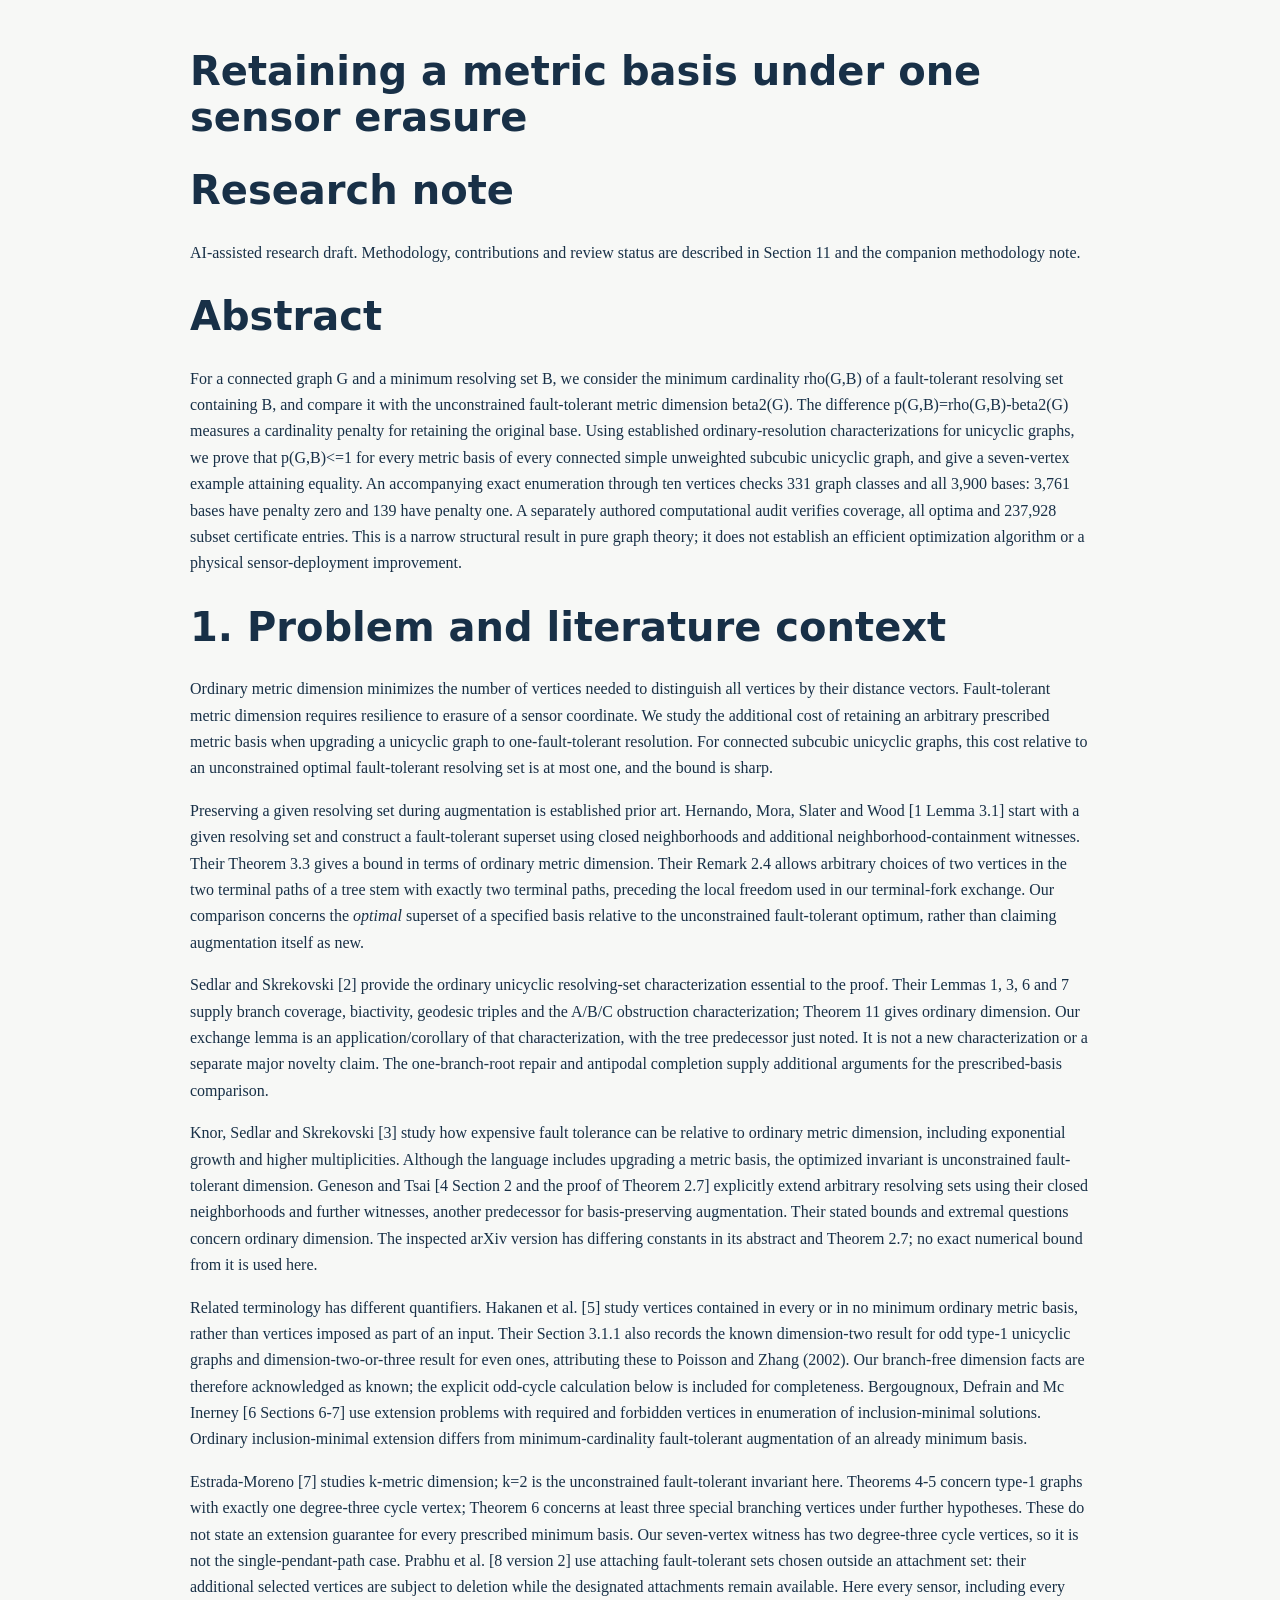
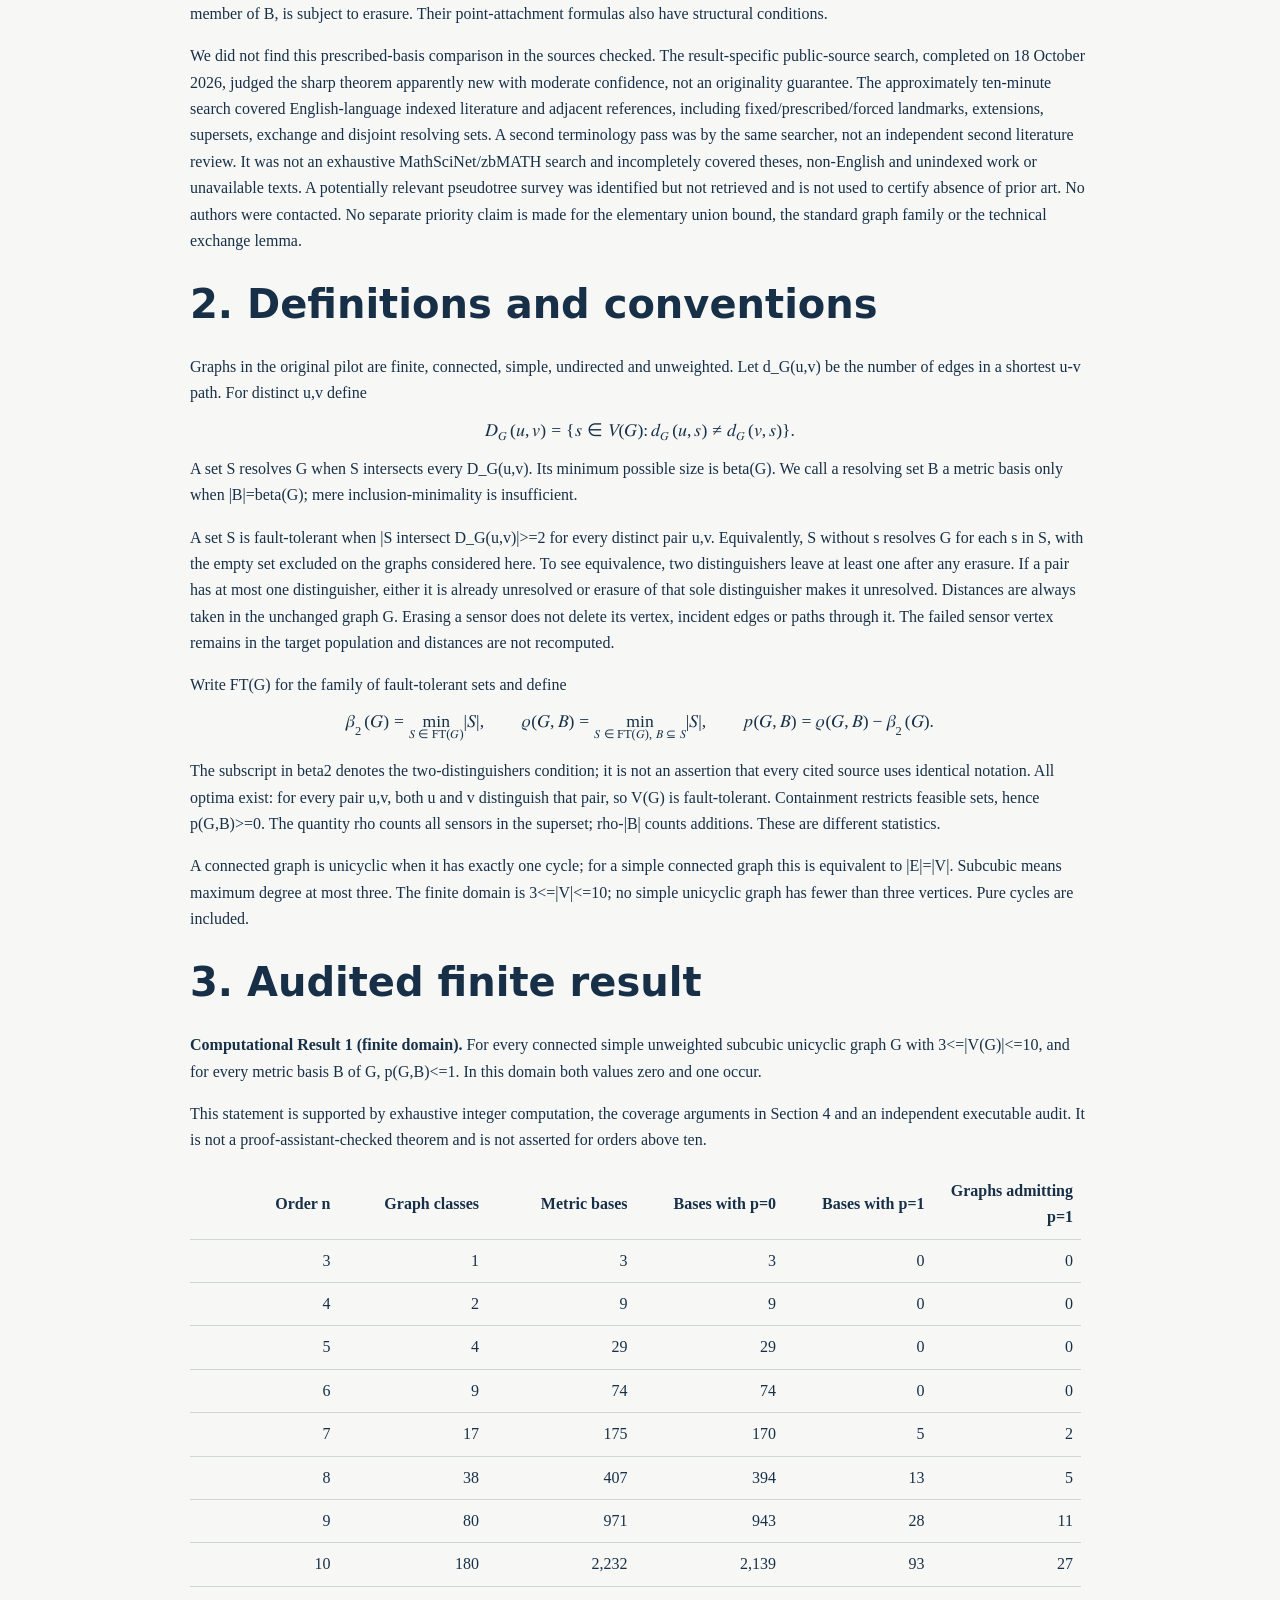
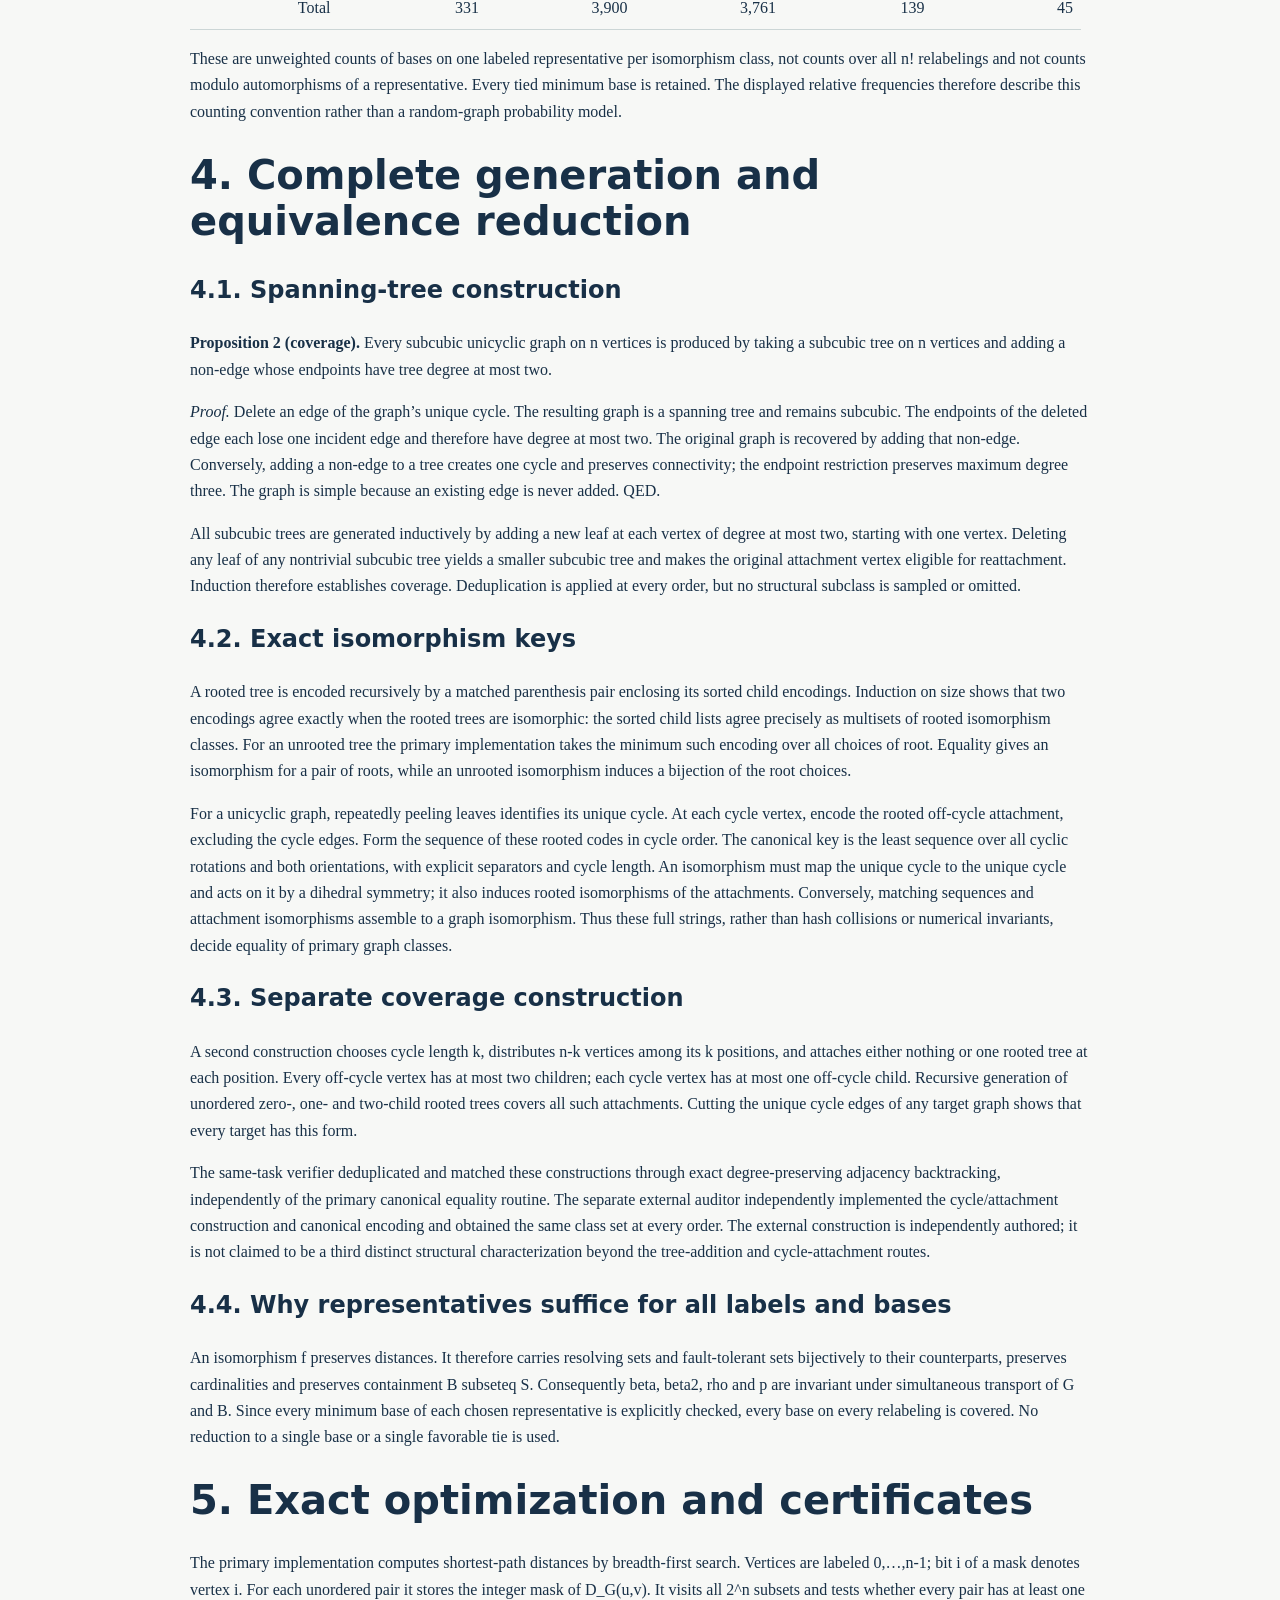
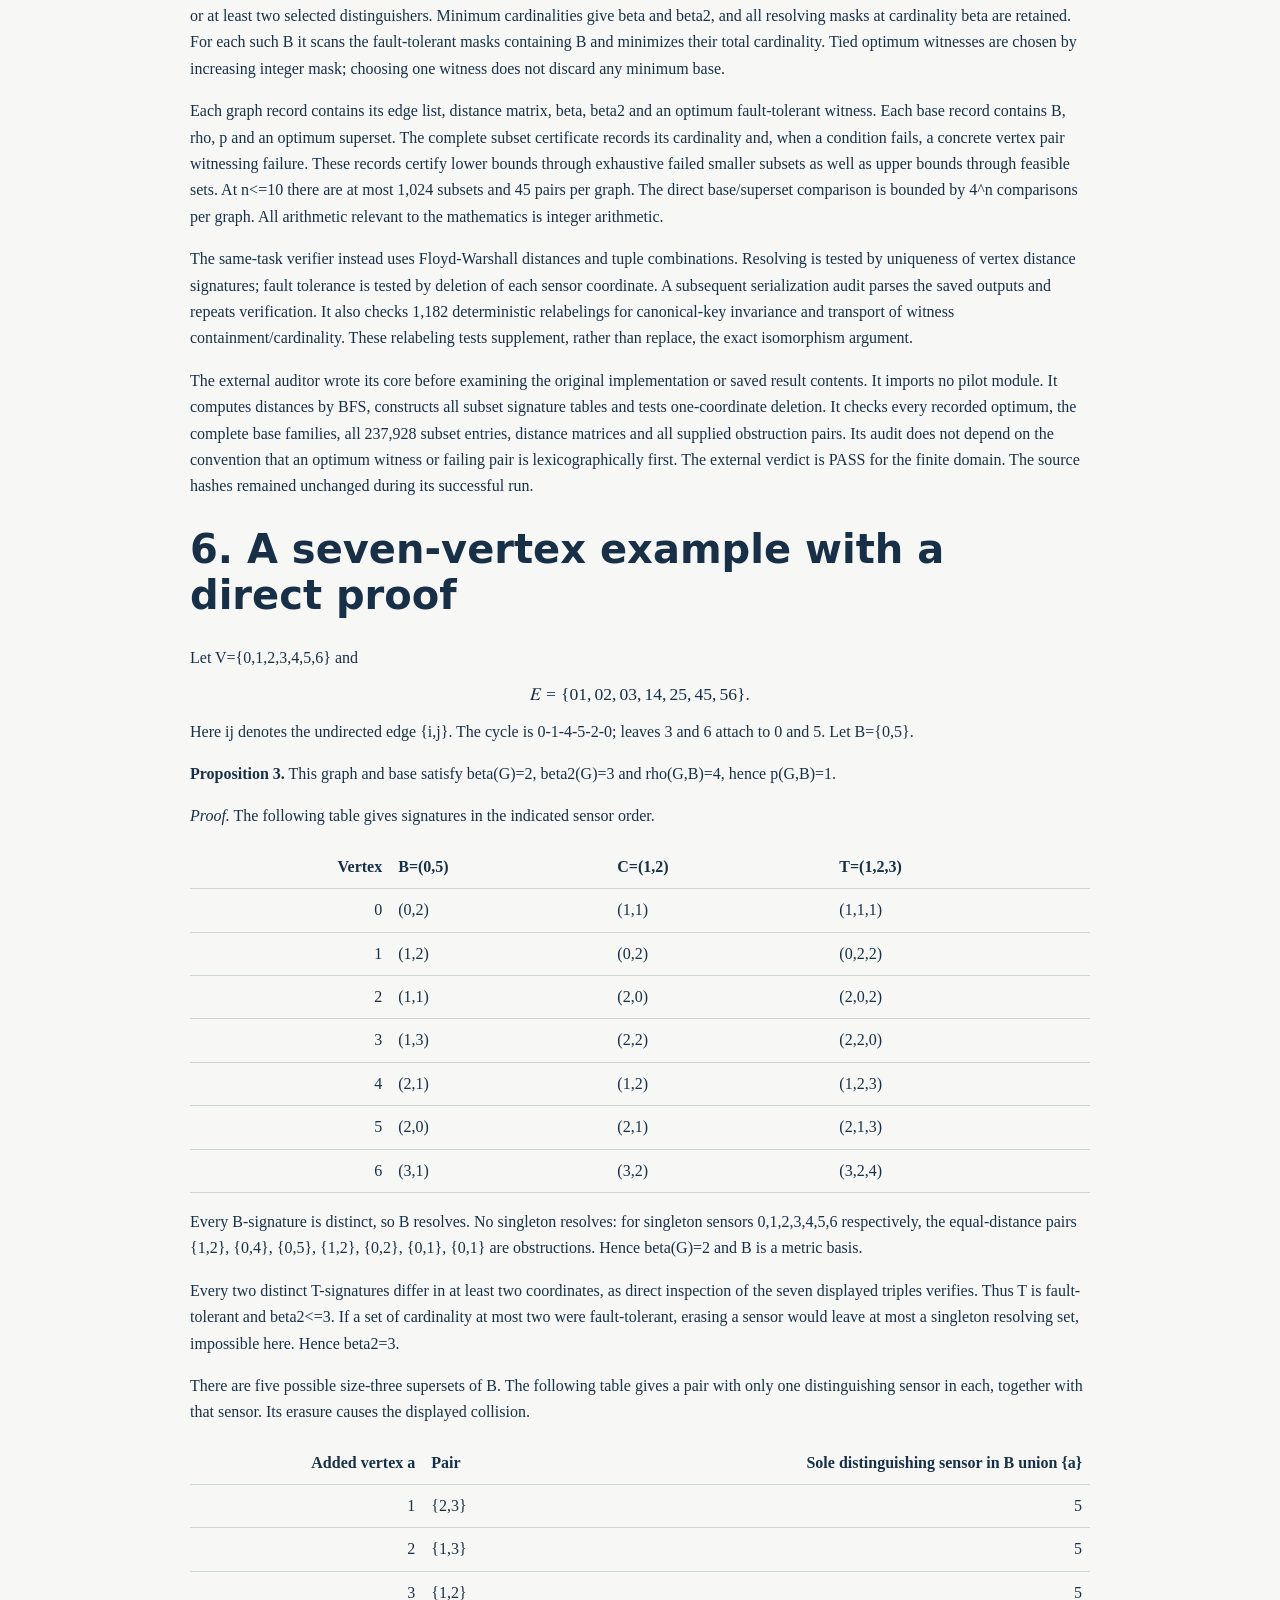
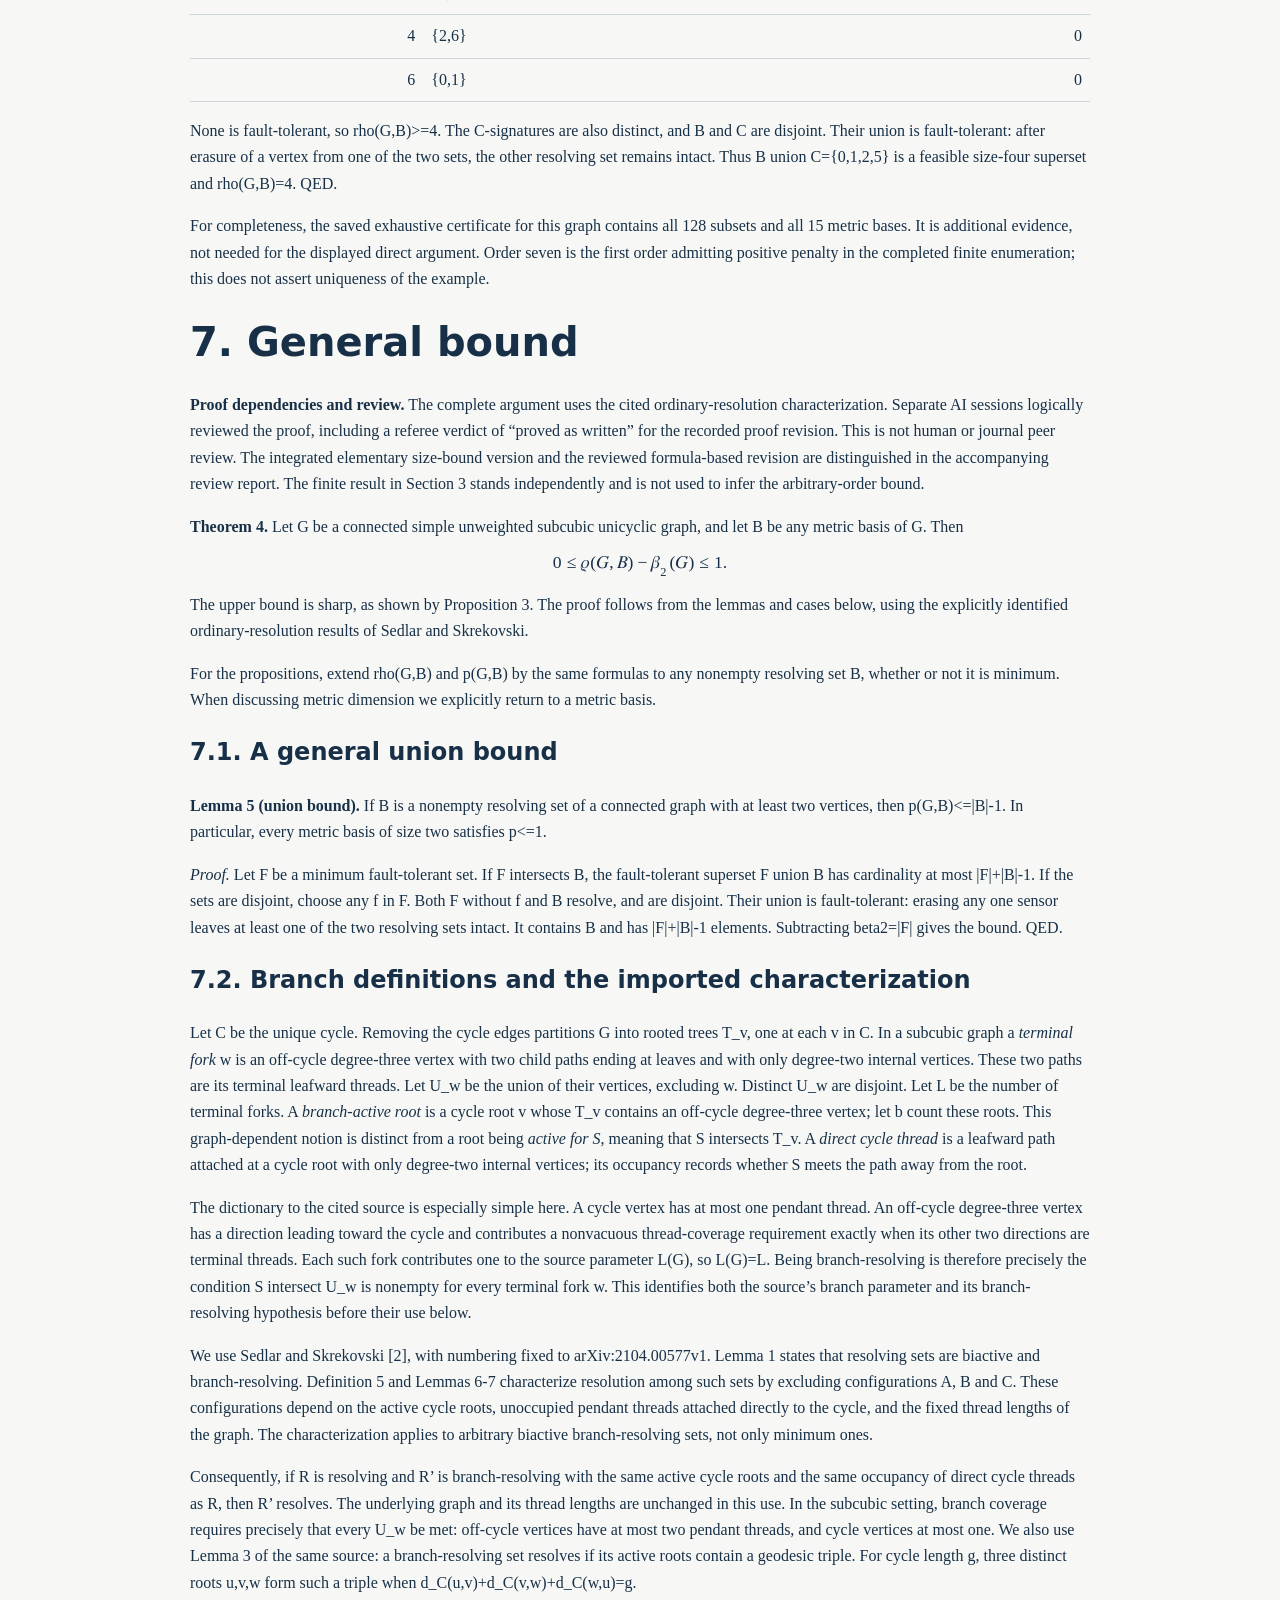
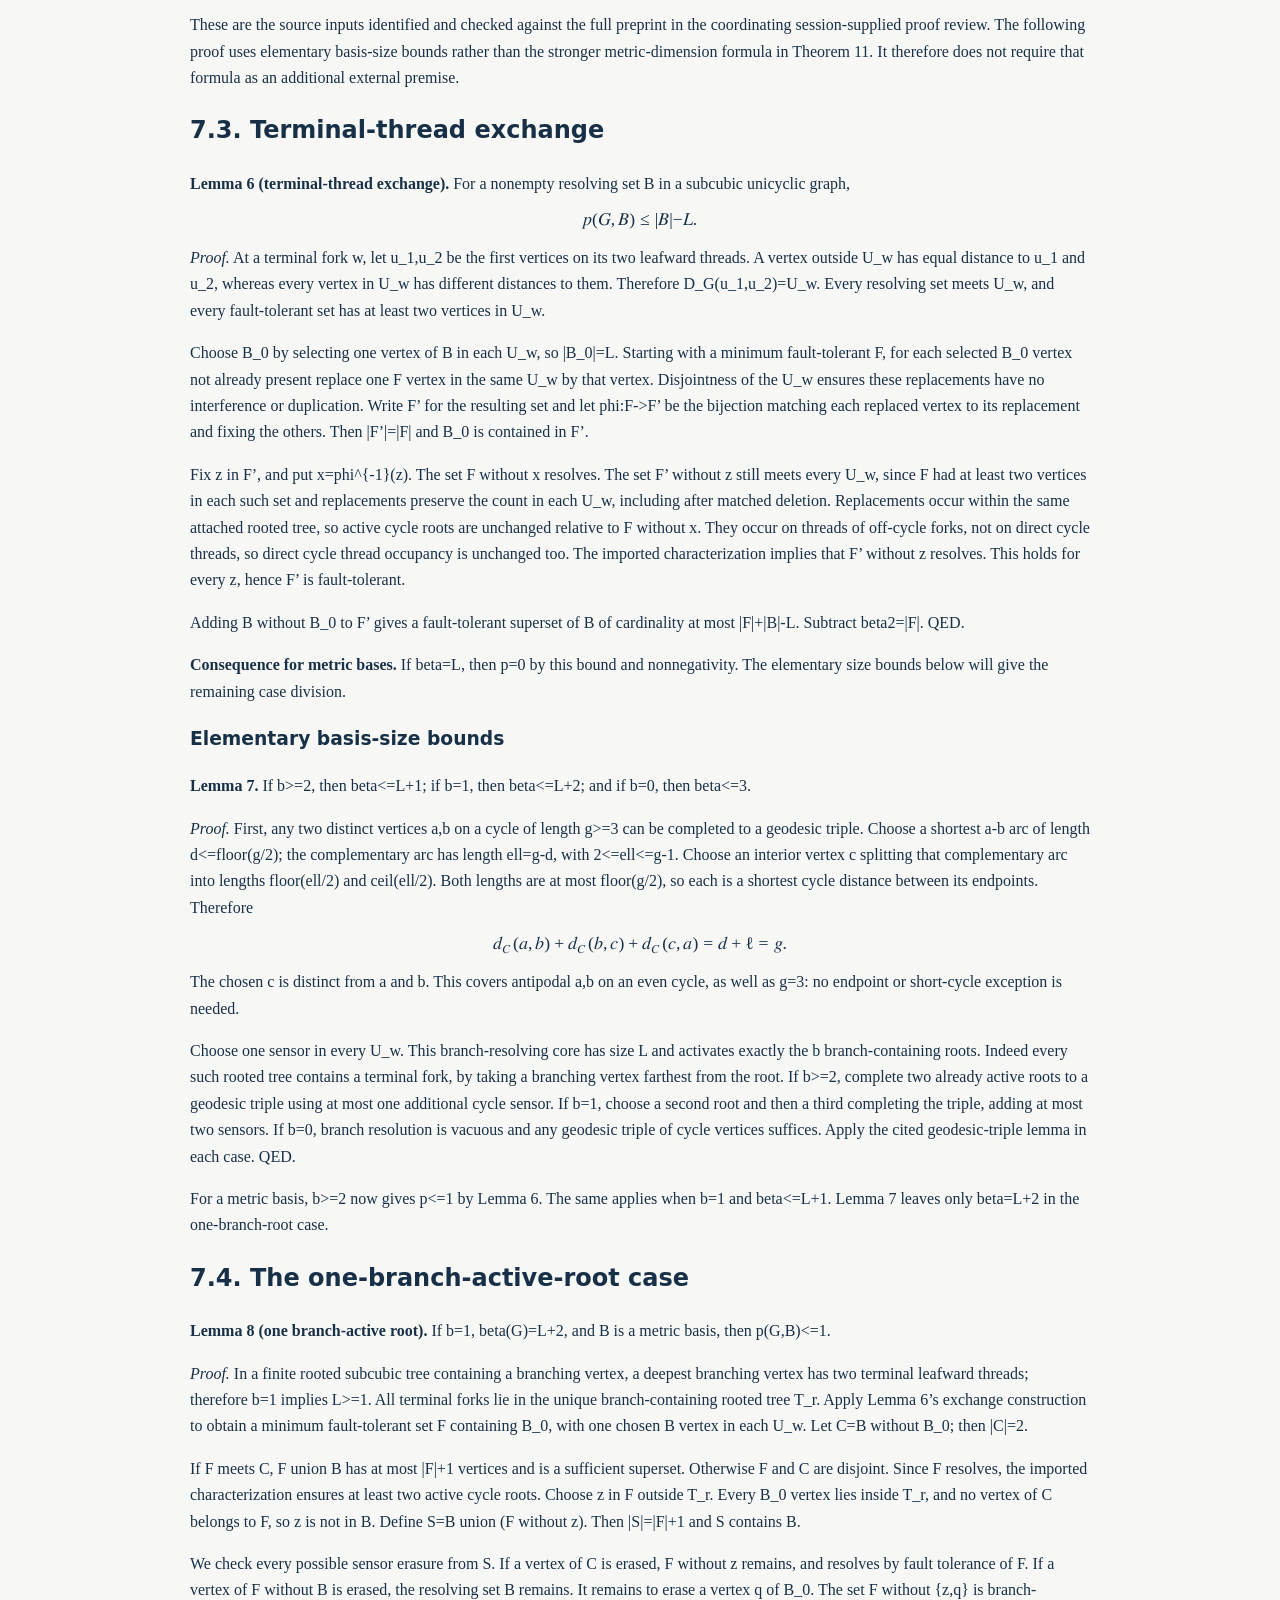
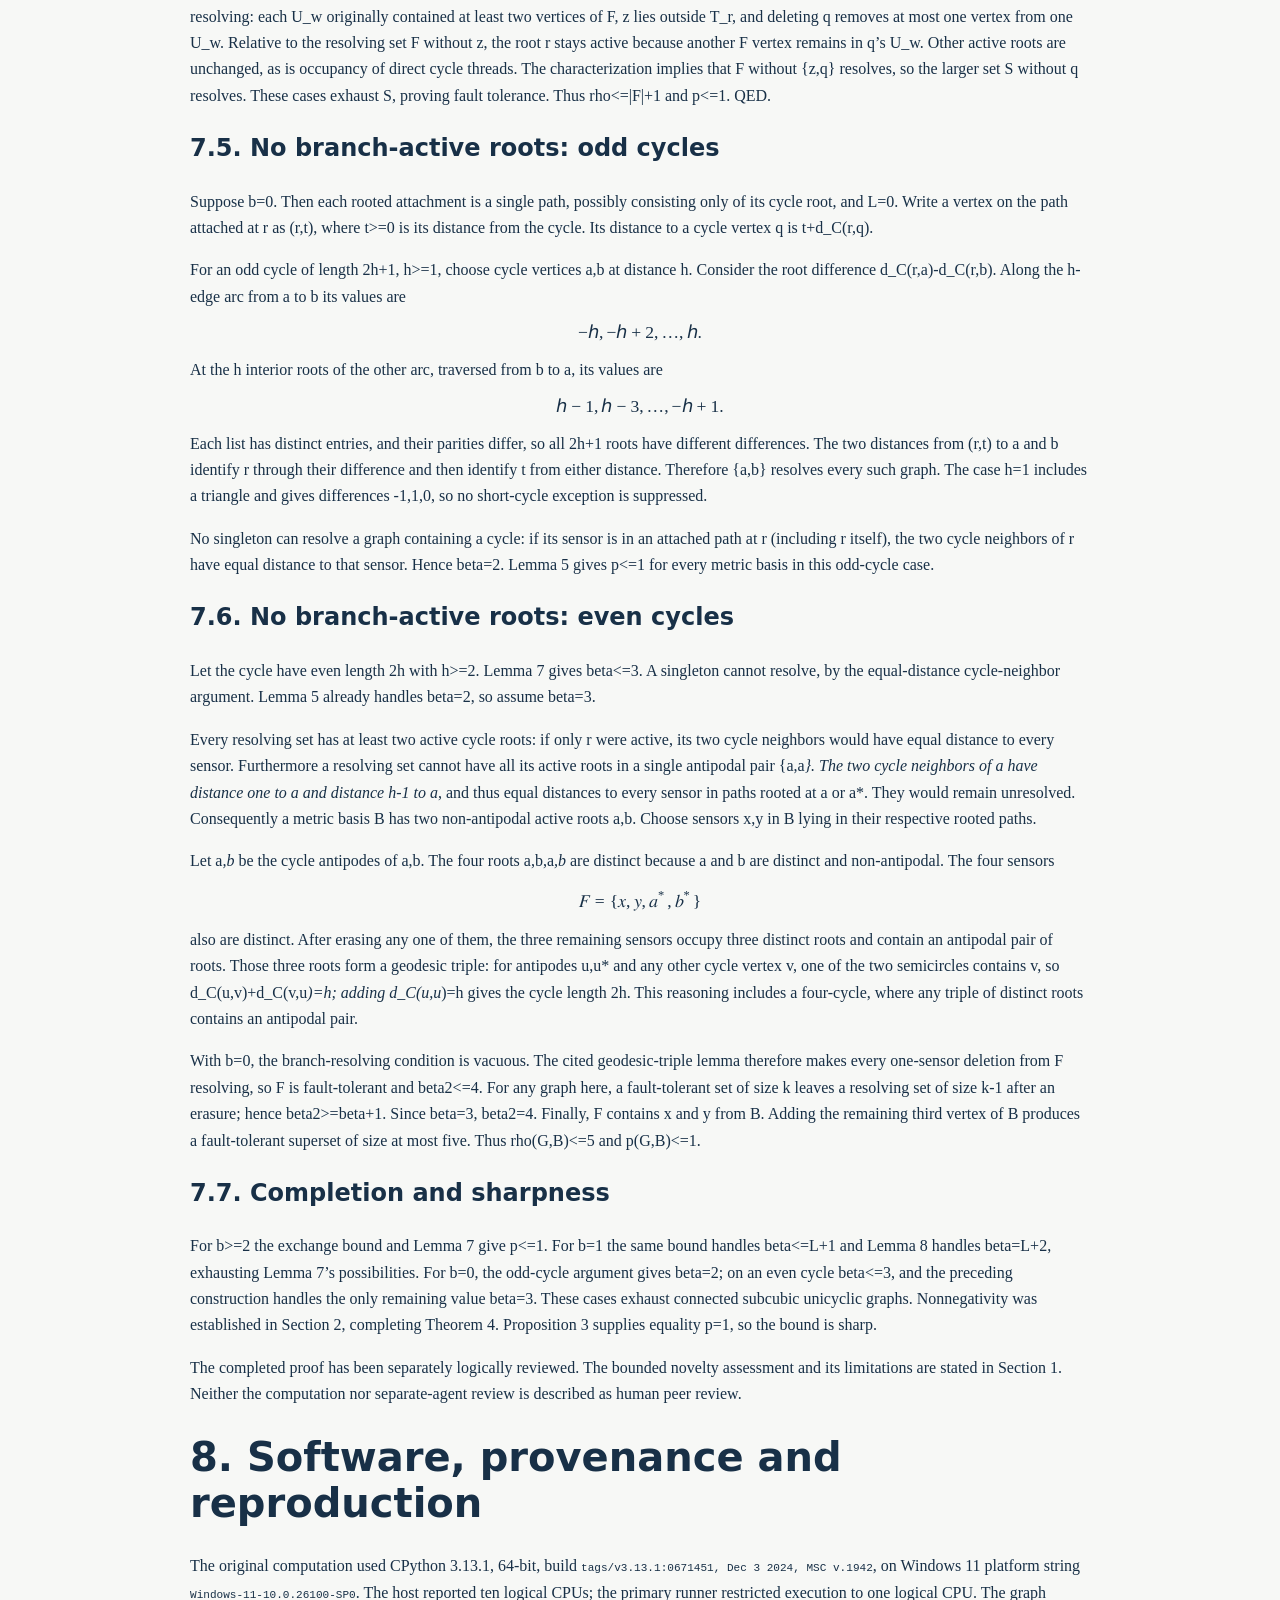
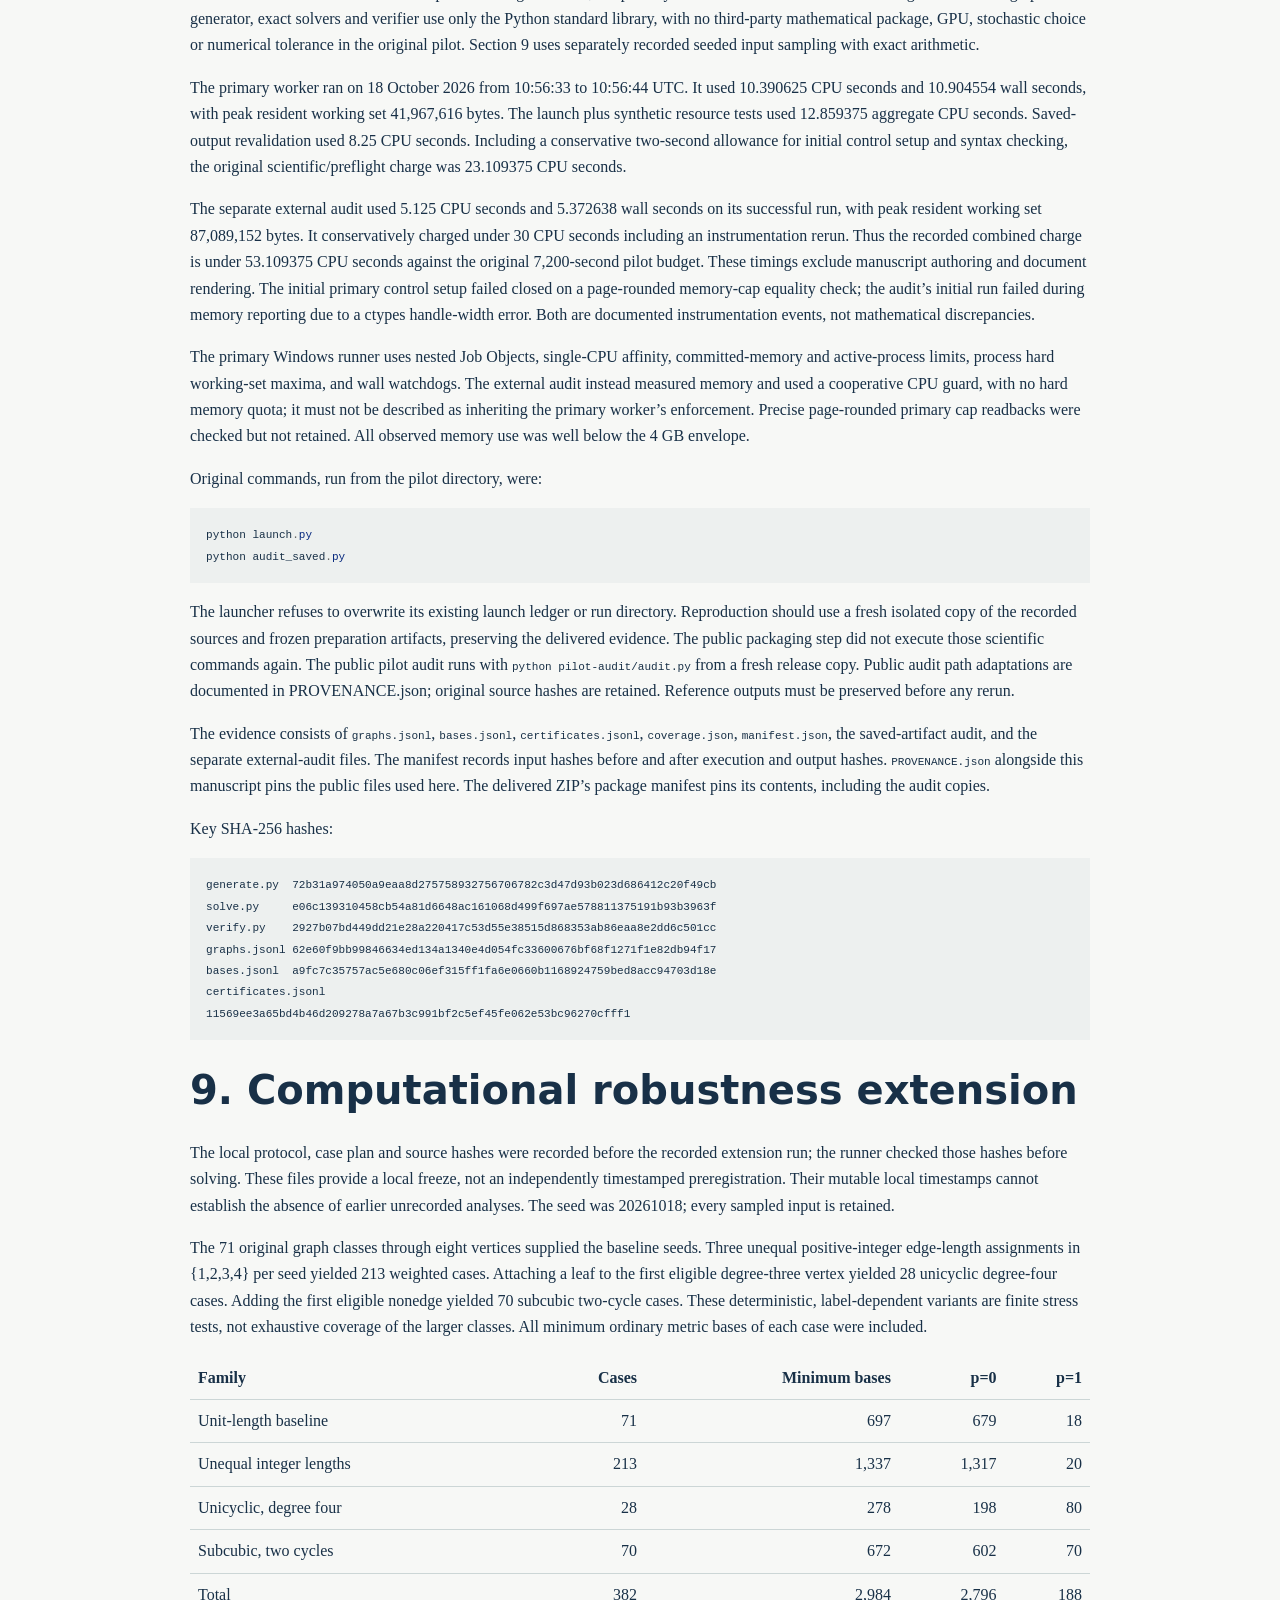
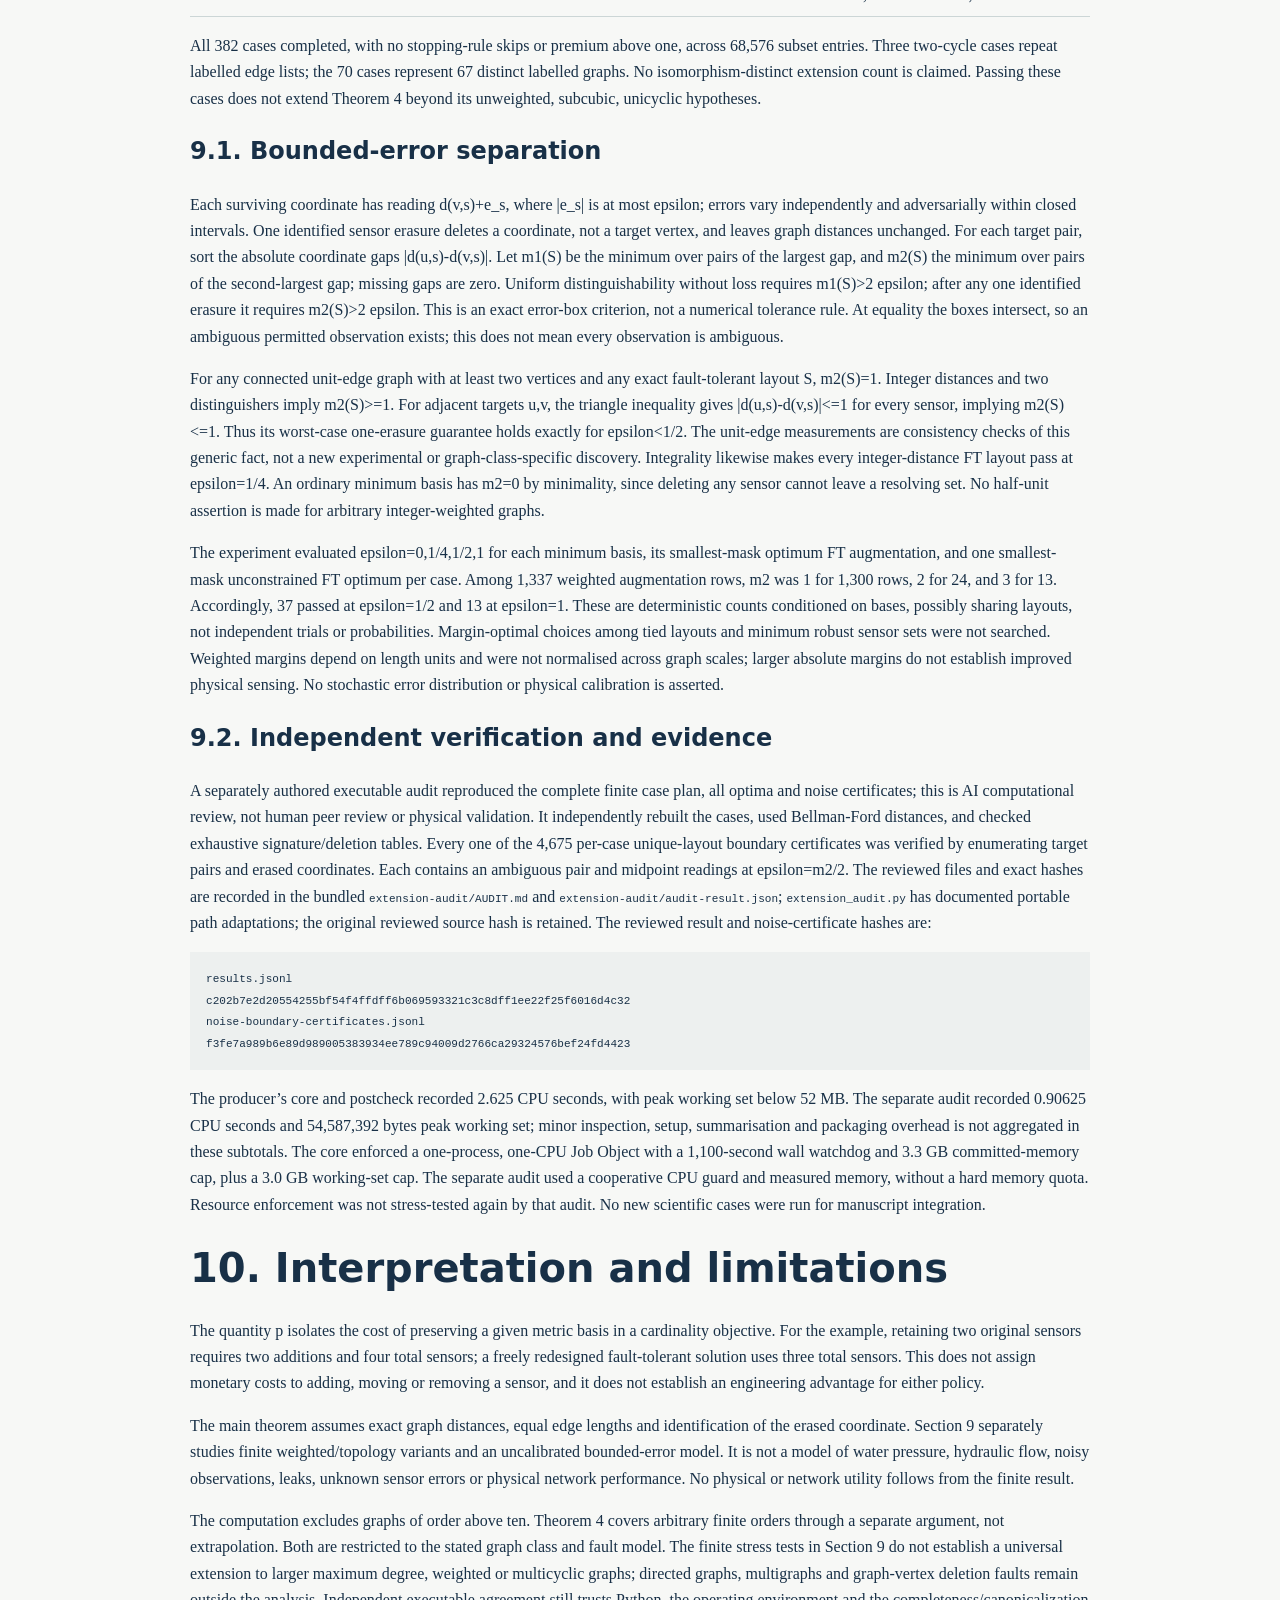
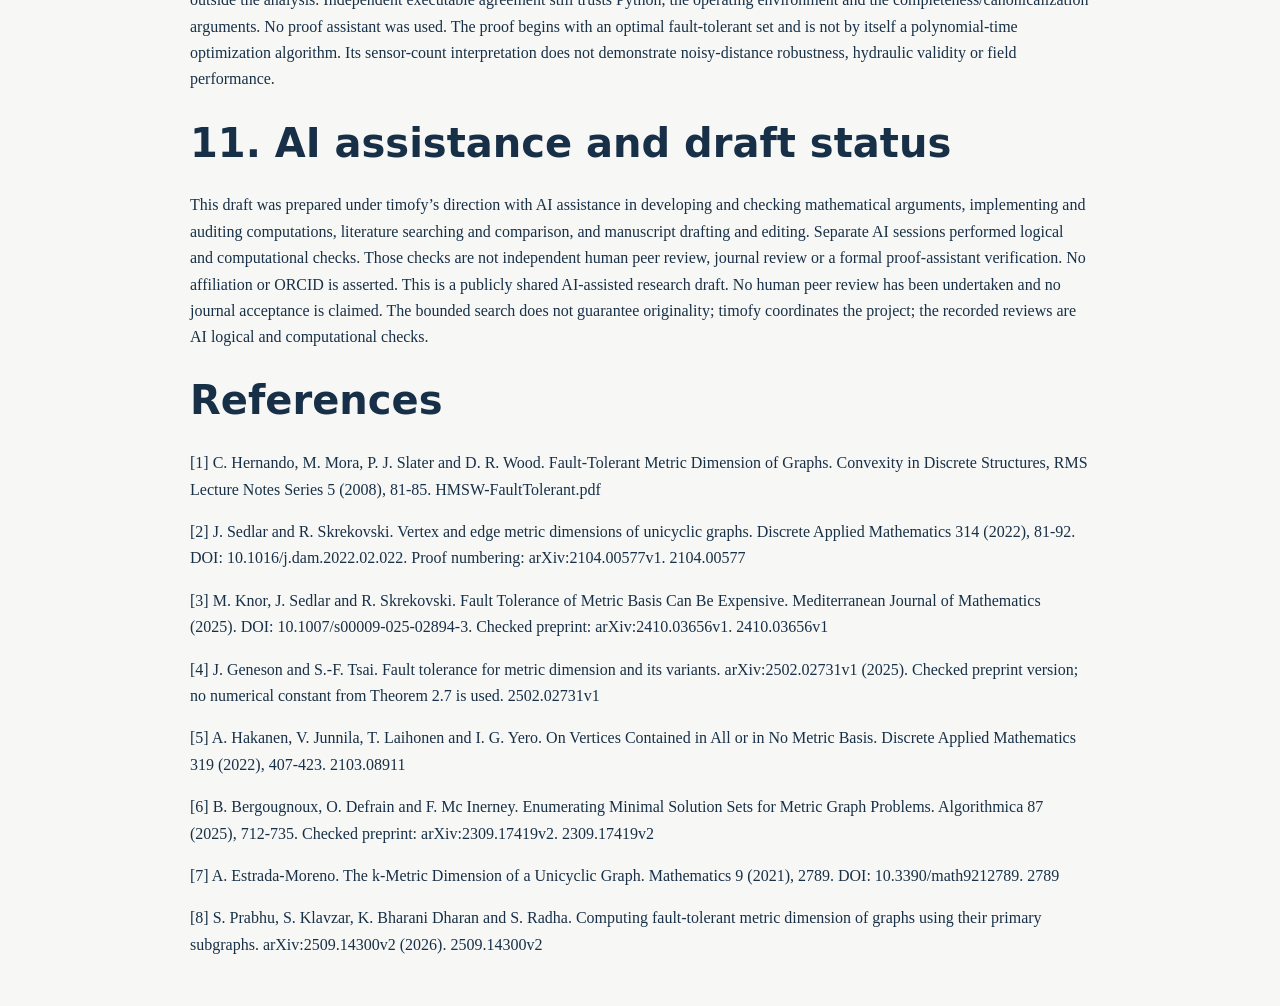
==== commit 2ee4c51c: "Simplify presentation and use handle in current public artifacts" ====
--- a/paper.html
+++ b/paper.html
@@ -98,18 +98,10 @@
 <header id="title-block-header">
 <h1 class="title">Retaining a metric basis under one sensor erasure</h1>
 </header>
-<h1 id="research-status-and-contributions">Research status and
-contributions</h1>
-<p><strong>AI-generated research draft. AI logical and computational
-reviews; not human peer reviewed. Originality is not guaranteed. No
-physical validation.</strong></p>
-<p>Tim Hughes is the project owner and research coordinator. AI systems
-generated and revised the manuscript, proof arguments, code and
-computational checks under his direction. This does not assert that he
-personally verified the proof; AI is not identified as a legal author.
-Scholarly claims remain subject to independent scrutiny. The proved
-scope remains finite connected simple unweighted subcubic unicyclic
-graphs. The public release does not broaden that theorem.</p>
+<h1 id="research-note">Research note</h1>
+<p>AI-assisted research draft. Methodology, contributions and review
+status are described in Section 11 and the companion methodology
+note.</p>
 <h1 id="abstract">Abstract</h1>
 <p>For a connected graph G and a minimum resolving set B, we consider
 the minimum cardinality rho(G,B) of a fault-tolerant resolving set
@@ -1034,17 +1026,17 @@
 noisy-distance robustness, hydraulic validity or field performance.</p>
 <h1 id="ai-assistance-and-draft-status">11. AI assistance and draft
 status</h1>
-<p>This draft was prepared under Tim Hughes’s direction with AI
-assistance in developing and checking mathematical arguments,
-implementing and auditing computations, literature searching and
-comparison, and manuscript drafting and editing. Separate AI sessions
-performed logical and computational checks. Those checks are not
-independent human peer review, journal review or a formal
-proof-assistant verification. No affiliation or ORCID is asserted. This
-is a publicly shared AI-generated research draft, not a journal-reviewed
-or accepted article. The bounded search does not guarantee originality;
-Tim Hughes coordinates the project; independent human scholarly review
-remains outstanding.</p>
+<p>This draft was prepared under timofy’s direction with AI assistance
+in developing and checking mathematical arguments, implementing and
+auditing computations, literature searching and comparison, and
+manuscript drafting and editing. Separate AI sessions performed logical
+and computational checks. Those checks are not independent human peer
+review, journal review or a formal proof-assistant verification. No
+affiliation or ORCID is asserted. This is a publicly shared AI-assisted
+research draft. No human peer review has been undertaken and no journal
+acceptance is claimed. The bounded search does not guarantee
+originality; timofy coordinates the project; the recorded reviews are AI
+logical and computational checks.</p>
 <h1 id="references">References</h1>
 <p>[1] C. Hernando, M. Mora, P. J. Slater and D. R. Wood. Fault-Tolerant
 Metric Dimension of Graphs. Convexity in Discrete Structures, RMS
